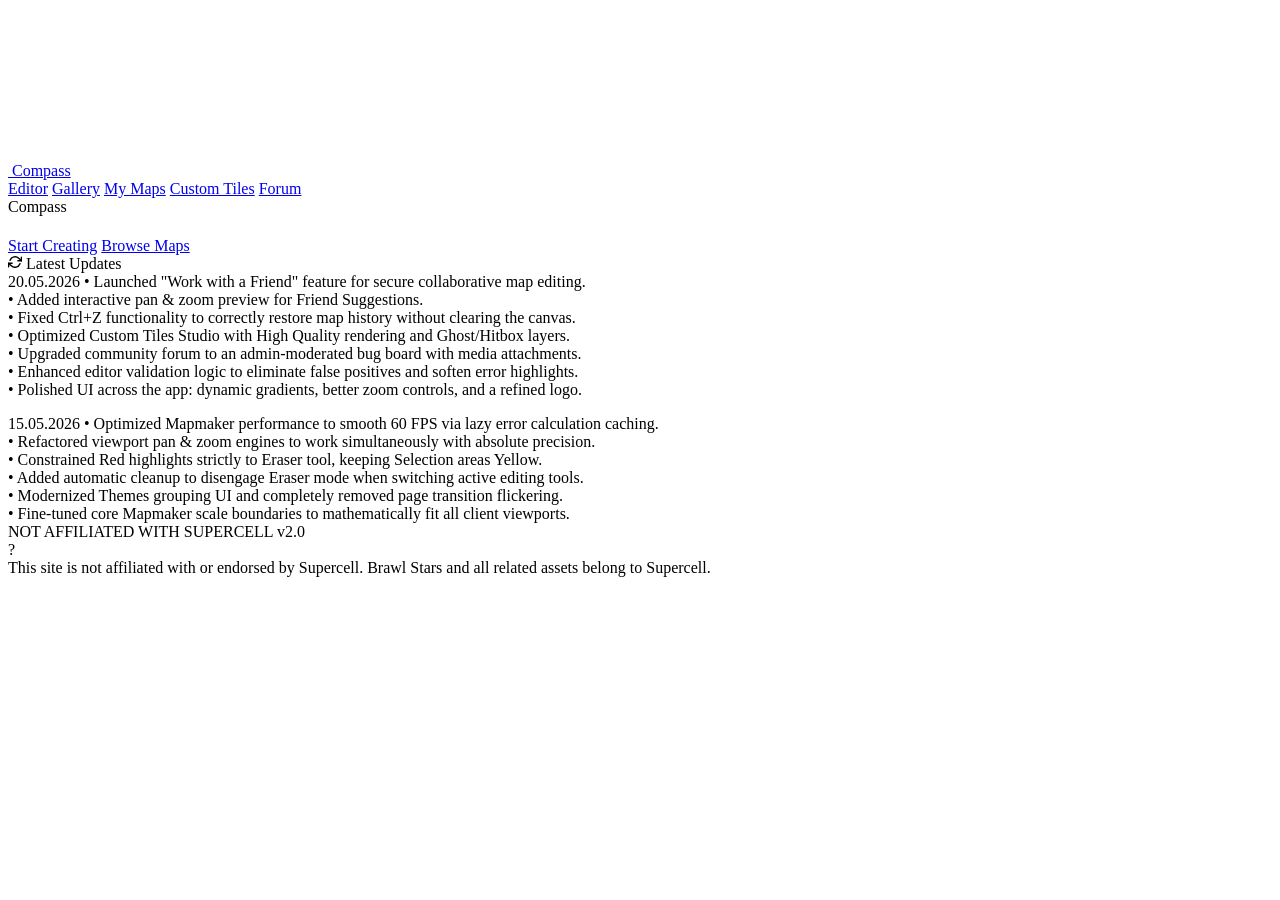
==== index.html @ fe9239cd "Update Latest Updates section" ====
<!DOCTYPE html>
<html lang="en">
<head>
    <script>(function(){const t=localStorage.getItem('cp_app_theme');if(t&&t!=='space')document.documentElement.setAttribute('data-theme',t);})();</script>
    <meta charset="UTF-8">
    <meta name="viewport" content="width=device-width, initial-scale=1, maximum-scale=1, user-scalable=no">
    <title>Compass - Brawl Stars Map Maker</title>
    <meta name="description" content="Create, share, and discover Brawl Stars maps with Compass - the most powerful community map tool.">
    
    <!-- Open Graph / Social Media -->
    <meta property="og:type" content="website">
    <meta property="og:title" content="Compass - Brawl Stars Map Maker">
    <meta property="og:description" content="Design your dream map, share it with the community, and climb to the top with the ultimate Map Maker.">
    <meta property="og:image" content="https://suspect147.github.io/Compass/Resources/Additional/Icons/compass.png">

    <link rel="icon" href="./Resources/Additional/Icons/compass.png" type="image/x-icon">
    <link rel="stylesheet" href="./css/style.css">
    <link rel="stylesheet" href="./css/index.css">
</head>
<body>
    <!-- 3D Particle Vortex Canvas -->
    <canvas id="vortexCanvas" data-allow-zoom="true"></canvas>


    <div class="landing-page">

        <!-- Top Bar -->
        <div class="top-bar">
            <a href="./index.html" class="logo">
                <img src="./Resources/Additional/Icons/compass.png" alt="" class="logo-icon">
                Compass
            </a>
            <div class="top-bar-right" id="navLinks">
                <a href="./editor.html">Editor</a>
                <a href="./explore.html">Gallery</a>
                <a href="./dashboard.html">My Maps</a>
                <a href="./custom-tiles.html">Custom Tiles</a>
                <a href="./forum.html">Forum</a>
                <!-- Auth State Will Inject Here -->
            </div>
        </div>

        <!-- Hero - LEFT aligned text -->
        <div class="hero-content">
            <div class="hero-left">
                <div class="hero-tag">Compass</div>
                <h1 class="hero-slogan" id="heroSlogan"></h1>
                <p class="hero-description" id="heroDesc"></p>
                <div class="hero-nav">
                    <a href="./editor.html" class="nav-primary">Start Creating</a>
                    <a href="#" id="discordLoginBtn" class="nav-discord" style="display: none;">
                        <img src="https://www.svgrepo.com/show/353655/discord-icon.svg" alt="Discord">
                        Sign in with Discord
                    </a>
                    <a href="./explore.html" class="nav-secondary">Browse Maps</a>
                </div>
            </div>
            <div class="updates-container">
                <div class="updates-header">
                    <svg width="14" height="14" viewBox="0 0 24 24" fill="none" stroke="currentColor" stroke-width="2.5" stroke-linecap="round" stroke-linejoin="round"><path d="M23 4v6h-6M1 20v-6h6"></path><path d="M3.51 9a9 9 0 0 1 14.85-3.36L23 10M1 14l4.64 4.36A9 9 0 0 0 20.49 15"></path></svg>
                    Latest Updates
                </div>
                <div class="updates-list">
                    <div class="update-item">
                        <span class="update-date">20.05.2026</span>
                        <span class="update-text">
                            • Launched "Work with a Friend" feature for secure collaborative map editing.<br>
                            • Added interactive pan & zoom preview for Friend Suggestions.<br>
                            • Fixed Ctrl+Z functionality to correctly restore map history without clearing the canvas.<br>
                            • Optimized Custom Tiles Studio with High Quality rendering and Ghost/Hitbox layers.<br>
                            • Upgraded community forum to an admin-moderated bug board with media attachments.<br>
                            • Enhanced editor validation logic to eliminate false positives and soften error highlights.<br>
                            • Polished UI across the app: dynamic gradients, better zoom controls, and a refined logo.
                        </span>
                    </div>
                    <div class="update-item" style="margin-top: 1rem;">
                        <span class="update-date">15.05.2026</span>
                        <span class="update-text">
                            • Optimized Mapmaker performance to smooth 60 FPS via lazy error calculation caching.<br>
                            • Refactored viewport pan & zoom engines to work simultaneously with absolute precision.<br>
                            • Constrained Red highlights strictly to Eraser tool, keeping Selection areas Yellow.<br>
                            • Added automatic cleanup to disengage Eraser mode when switching active editing tools.<br>
                            • Modernized Themes grouping UI and completely removed page transition flickering.<br>
                            • Fine-tuned core Mapmaker scale boundaries to mathematically fit all client viewports.
                        </span>
                    </div>
                </div>
            </div>
        </div>

        <!-- Bottom -->
        <div class="bottom-info">
            <span>NOT AFFILIATED WITH SUPERCELL</span>
            <span>v2.0</span>
        </div>
    </div>

    <div class="tooltip-floating">
        ?
        <div class="tooltip-text">
            This site is not affiliated with or endorsed by Supercell. Brawl Stars and all related assets belong to Supercell.
        </div>
    </div>

    <!-- Canvas background script -->
    <script type="module" src="./js/common/particle-vortex-ambient.js"></script>
    <script type="module" src="./js/core/auth-global.js?v=1.0.6"></script>
    <script type="module" src="./js/pages/index.js"></script>
</body>
</html>
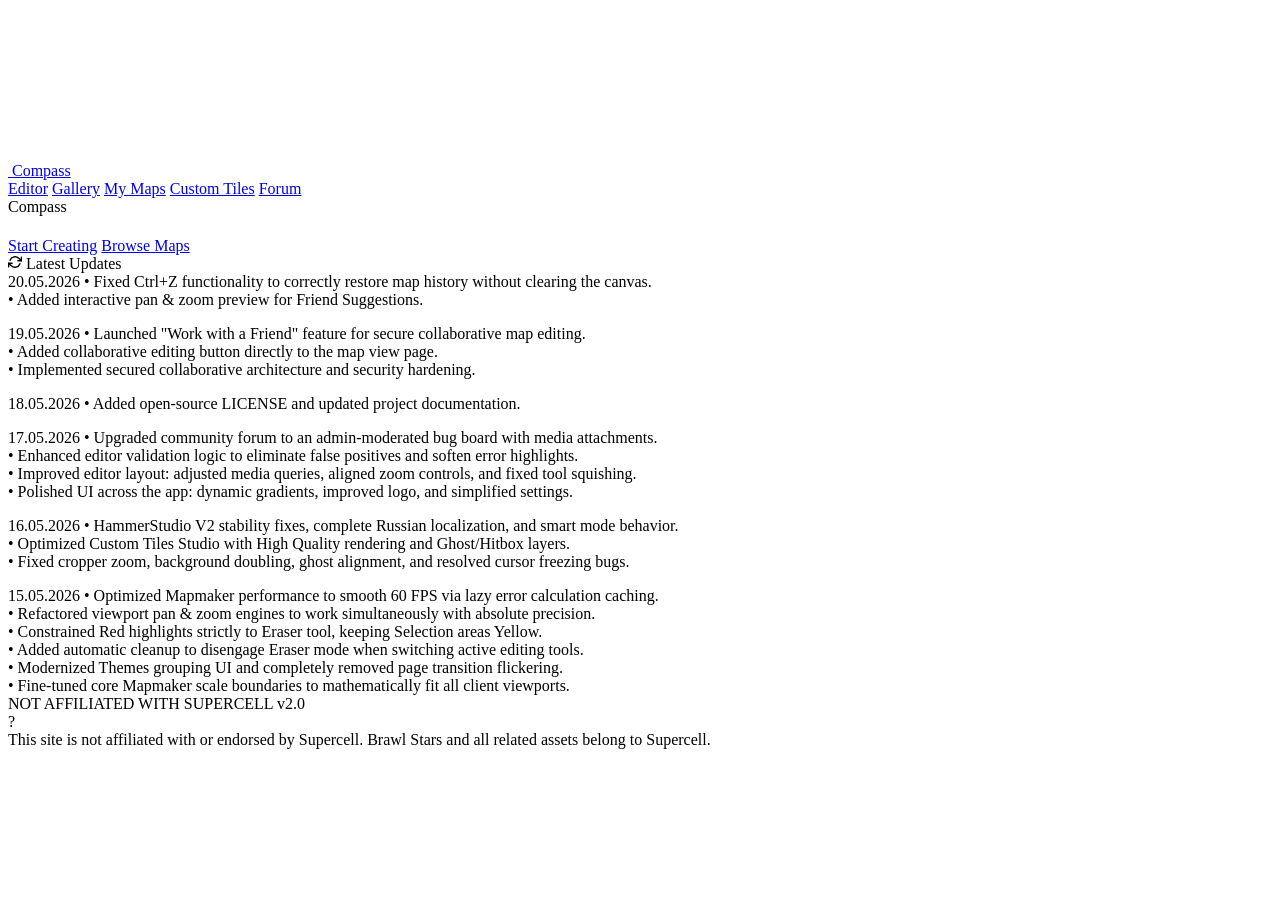
==== commit fa29e94d: "Split updates by date from May 16 to 20" ====
--- a/index.html
+++ b/index.html
@@ -64,13 +64,39 @@
                     <div class="update-item">
                         <span class="update-date">20.05.2026</span>
                         <span class="update-text">
+                            • Fixed Ctrl+Z functionality to correctly restore map history without clearing the canvas.<br>
+                            • Added interactive pan & zoom preview for Friend Suggestions.
+                        </span>
+                    </div>
+                    <div class="update-item" style="margin-top: 1rem;">
+                        <span class="update-date">19.05.2026</span>
+                        <span class="update-text">
                             • Launched "Work with a Friend" feature for secure collaborative map editing.<br>
-                            • Added interactive pan & zoom preview for Friend Suggestions.<br>
-                            • Fixed Ctrl+Z functionality to correctly restore map history without clearing the canvas.<br>
-                            • Optimized Custom Tiles Studio with High Quality rendering and Ghost/Hitbox layers.<br>
+                            • Added collaborative editing button directly to the map view page.<br>
+                            • Implemented secured collaborative architecture and security hardening.
+                        </span>
+                    </div>
+                    <div class="update-item" style="margin-top: 1rem;">
+                        <span class="update-date">18.05.2026</span>
+                        <span class="update-text">
+                            • Added open-source LICENSE and updated project documentation.
+                        </span>
+                    </div>
+                    <div class="update-item" style="margin-top: 1rem;">
+                        <span class="update-date">17.05.2026</span>
+                        <span class="update-text">
                             • Upgraded community forum to an admin-moderated bug board with media attachments.<br>
                             • Enhanced editor validation logic to eliminate false positives and soften error highlights.<br>
-                            • Polished UI across the app: dynamic gradients, better zoom controls, and a refined logo.
+                            • Improved editor layout: adjusted media queries, aligned zoom controls, and fixed tool squishing.<br>
+                            • Polished UI across the app: dynamic gradients, improved logo, and simplified settings.
+                        </span>
+                    </div>
+                    <div class="update-item" style="margin-top: 1rem;">
+                        <span class="update-date">16.05.2026</span>
+                        <span class="update-text">
+                            • HammerStudio V2 stability fixes, complete Russian localization, and smart mode behavior.<br>
+                            • Optimized Custom Tiles Studio with High Quality rendering and Ghost/Hitbox layers.<br>
+                            • Fixed cropper zoom, background doubling, ghost alignment, and resolved cursor freezing bugs.
                         </span>
                     </div>
                     <div class="update-item" style="margin-top: 1rem;">
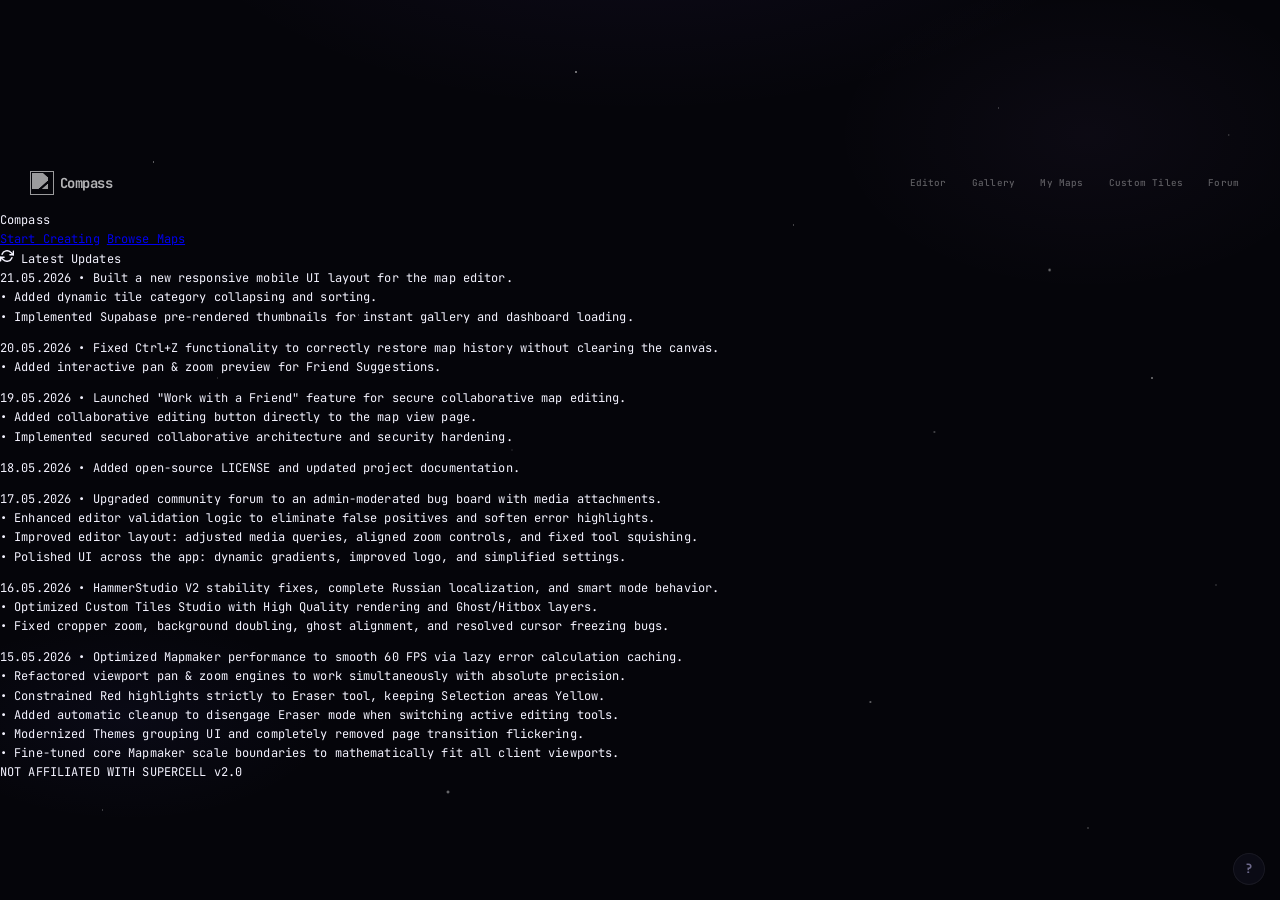
==== commit ee342099: "feat: Add latest updates to changelog and implement typewriter effect for hero text" ====
--- a/index.html
+++ b/index.html
@@ -62,6 +62,14 @@
                 </div>
                 <div class="updates-list">
                     <div class="update-item">
+                        <span class="update-date">21.05.2026</span>
+                        <span class="update-text">
+                            • Built a new responsive mobile UI layout for the map editor.<br>
+                            • Added dynamic tile category collapsing and sorting.<br>
+                            • Implemented Supabase pre-rendered thumbnails for instant gallery and dashboard loading.
+                        </span>
+                    </div>
+                    <div class="update-item" style="margin-top: 1rem;">
                         <span class="update-date">20.05.2026</span>
                         <span class="update-text">
                             • Fixed Ctrl+Z functionality to correctly restore map history without clearing the canvas.<br>
--- a/css/style.css
+++ b/css/style.css
@@ -0,0 +1,1614 @@
+/* в•ђв•ђв•ђв•ђв•ђв•ђв•ђв•ђв•ђв•ђв•ђв•ђв•ђв•ђв•ђв•ђв•ђв•ђв•ђв•ђв•ђв•ђв•ђв•ђв•ђв•ђв•ђв•ђв•ђв•ђв•ђв•ђв•ђв•ђв•ђв•ђв•ђв•ђв•ђв•ђв•ђв•ђв•ђв•ђв•ђв•ђв•ђв•ђв•ђв•ђв•ђв•ђв•ђв•ђв•ђв•ђв•ђв•ђ
+   Compass вЂ” Core Design System
+   Deep-space monochrome aesthetic В· Premium UI
+   в•ђв•ђв•ђв•ђв•ђв•ђв•ђв•ђв•ђв•ђв•ђв•ђв•ђв•ђв•ђв•ђв•ђв•ђв•ђв•ђв•ђв•ђв•ђв•ђв•ђв•ђв•ђв•ђв•ђв•ђв•ђв•ђв•ђв•ђв•ђв•ђв•ђв•ђв•ђв•ђв•ђв•ђв•ђв•ђв•ђв•ђв•ђв•ђв•ђв•ђв•ђв•ђв•ђв•ђв•ђв•ђв•ђв•ђ */
+
+@import url('https://fonts.googleapis.com/css2?family=JetBrains+Mono:wght@300;400;500;600;700;800&display=swap');
+
+:root {
+    /* ── COLOUR TOKENS ───────────────────────────────────── */
+    --bg-primary:       #05050a;   /* near-void indigo-black      */
+    --bg-secondary:     #0d0d18;   /* panel background            */
+    --bg-tertiary:      #151529;   /* active / raised elements    */
+    --bg-elevated:      #1b1b33;   /* cards, modals               */
+    --text-primary:     #f4f3ff;   /* main text                   */
+    --text-secondary:   #b3b0d0;   /* secondary text              */
+    --text-tertiary:    #6e6a8c;   /* labels, captions            */
+    --border-color:     #282545;   /* midnight violet borders     */
+    --border-bright:    #3d3a6e;   /* highlighted violet borders  */
+    --accent-glow:      rgba(139, 92, 246, 0.12); /* neon violet glows */
+
+    /* ── BACKWARD-COMPAT ALIASES (used by mapmaker.css) ── */
+    --primary-color:          #a78bfa;   /* neon violet accent         */
+    --primary-dim:            rgba(167, 139, 250, 0.6);
+    --accent:                 #a78bfa;   /* neon violet                */
+    --background-color:       var(--bg-primary);
+    --surface-color:          var(--bg-secondary);
+    --surface-color-hover:    var(--bg-tertiary);
+    --surface-elevated:       var(--bg-elevated);
+    --text-color:             var(--text-primary);
+    --text-color-secondary:   var(--text-secondary);
+    --text-muted:             var(--text-tertiary);
+
+    /* в”Ђв”Ђ MOTION в”Ђв”Ђв”Ђв”Ђв”Ђв”Ђв”Ђв”Ђв”Ђв”Ђв”Ђв”Ђв”Ђв”Ђв”Ђв”Ђв”Ђв”Ђв”Ђв”Ђв”Ђв”Ђв”Ђв”Ђв”Ђв”Ђв”Ђв”Ђв”Ђв”Ђв”Ђв”Ђв”Ђв”Ђв”Ђв”Ђв”Ђв”Ђв”Ђв”Ђв”Ђв”Ђв”Ђ */
+    --ease-premium: cubic-bezier(0.16, 1, 0.3, 1);
+    --ease-smooth:  cubic-bezier(0.4, 0, 0.2, 1);
+    --transition:   220ms var(--ease-smooth);
+    --transition-slow: 400ms var(--ease-premium);
+
+    /* в”Ђв”Ђ SHADOWS в”Ђв”Ђв”Ђв”Ђв”Ђв”Ђв”Ђв”Ђв”Ђв”Ђв”Ђв”Ђв”Ђв”Ђв”Ђв”Ђв”Ђв”Ђв”Ђв”Ђв”Ђв”Ђв”Ђв”Ђв”Ђв”Ђв”Ђв”Ђв”Ђв”Ђв”Ђв”Ђв”Ђв”Ђв”Ђв”Ђв”Ђв”Ђв”Ђв”Ђв”Ђв”Ђ */
+    --shadow-sm:   0 1px 8px rgba(0,0,0,0.5);
+    --shadow-md:   0 4px 20px rgba(0,0,0,0.6);
+    --shadow-lg:   0 8px 40px rgba(0,0,0,0.7);
+    --shadow-glow: 0 0 60px rgba(255,255,255,0.03);
+
+    /* в”Ђв”Ђ RADIUS в”Ђв”Ђв”Ђв”Ђв”Ђв”Ђв”Ђв”Ђв”Ђв”Ђв”Ђв”Ђв”Ђв”Ђв”Ђв”Ђв”Ђв”Ђв”Ђв”Ђв”Ђв”Ђв”Ђв”Ђв”Ђв”Ђв”Ђв”Ђв”Ђв”Ђв”Ђв”Ђв”Ђв”Ђв”Ђв”Ђв”Ђв”Ђв”Ђв”Ђв”Ђв”Ђв”Ђ */
+    --radius-sm: 6px;
+    --radius-md: 10px;
+    --radius-lg: 16px;
+    --radius-xl: 20px;
+
+    font-size: 12px;
+}
+
+/* в”Ђв”Ђ RESET в”Ђв”Ђв”Ђв”Ђв”Ђв”Ђв”Ђв”Ђв”Ђв”Ђв”Ђв”Ђв”Ђв”Ђв”Ђв”Ђв”Ђв”Ђв”Ђв”Ђв”Ђв”Ђв”Ђв”Ђв”Ђв”Ђв”Ђв”Ђв”Ђв”Ђв”Ђв”Ђв”Ђв”Ђв”Ђв”Ђв”Ђв”Ђв”Ђв”Ђв”Ђв”Ђв”Ђв”Ђв”Ђв”Ђ */
+*, *::before, *::after {
+    margin: 0;
+    padding: 0;
+    box-sizing: border-box;
+}
+
+html, body {
+    height: 100%;
+    overflow-x: hidden;
+    overflow-y: auto;
+}
+
+body {
+    font-family: 'JetBrains Mono', -apple-system, BlinkMacSystemFont,
+                 'Segoe UI', 'Helvetica Neue', Arial, sans-serif;
+    letter-spacing: 0.01em;
+    font-weight: 400;
+    background-color: var(--bg-primary);
+    color: var(--text-primary);
+    position: relative;
+    -webkit-font-smoothing: antialiased;
+    -moz-osx-font-smoothing: grayscale;
+    line-height: 1.6;
+}
+
+/* в”Ђв”Ђ COSMIC BACKGROUND в”Ђв”Ђв”Ђв”Ђв”Ђв”Ђв”Ђв”Ђв”Ђв”Ђв”Ђв”Ђв”Ђв”Ђв”Ђв”Ђв”Ђв”Ђв”Ђв”Ђв”Ђв”Ђв”Ђв”Ђв”Ђв”Ђв”Ђв”Ђв”Ђв”Ђв”Ђв”Ђв”Ђв”Ђ */
+body::before {
+    content: '';
+    position: fixed;
+    inset: 0;
+    z-index: -2;
+    background:
+        radial-gradient(ellipse 70% 50% at 50% -15%, rgba(139, 92, 246, 0.08) 0%, transparent 55%),
+        radial-gradient(ellipse 40% 35% at 85% 15%, rgba(192, 132, 252, 0.04) 0%, transparent 50%),
+        radial-gradient(ellipse 35% 25% at 10% 80%, rgba(99, 102, 241, 0.05) 0%, transparent 45%),
+        var(--bg-primary);
+    pointer-events: none;
+    animation: nebulaShift 25s ease-in-out infinite alternate;
+}
+
+@keyframes nebulaShift {
+    0%   { filter: brightness(1); }
+    50%  { filter: brightness(1.1); }
+    100% { filter: brightness(0.92); }
+}
+
+/* в”Ђв”Ђ ANIMATED STAR LAYER в”Ђв”Ђв”Ђв”Ђв”Ђв”Ђв”Ђв”Ђв”Ђв”Ђв”Ђв”Ђв”Ђв”Ђв”Ђв”Ђв”Ђв”Ђв”Ђв”Ђв”Ђв”Ђв”Ђв”Ђв”Ђв”Ђв”Ђв”Ђв”Ђв”Ђв”Ђв”Ђ */
+body::after {
+    content: '';
+    position: fixed;
+    inset: 0;
+    z-index: -1;
+    background-image:
+        radial-gradient(1px 1px at 12% 18%, rgba(255,255,255,0.7)  0%, transparent 100%),
+        radial-gradient(1px 1px at 28% 35%, rgba(255,255,255,0.5)  0%, transparent 100%),
+        radial-gradient(1.5px 1.5px at 45% 8%, rgba(255,255,255,0.8) 0%, transparent 100%),
+        radial-gradient(1px 1px at 62% 25%, rgba(255,255,255,0.5)  0%, transparent 100%),
+        radial-gradient(1px 1px at 78% 12%, rgba(255,255,255,0.4)  0%, transparent 100%),
+        radial-gradient(1.5px 1.5px at 90% 42%, rgba(255,255,255,0.65) 0%, transparent 100%),
+        radial-gradient(1px 1px at 5% 55%, rgba(255,255,255,0.45)  0%, transparent 100%),
+        radial-gradient(1px 1px at 20% 70%, rgba(255,255,255,0.35) 0%, transparent 100%),
+        radial-gradient(2px 2px at 35% 88%, rgba(255,255,255,0.6)  0%, transparent 100%),
+        radial-gradient(1px 1px at 50% 65%, rgba(255,255,255,0.3)  0%, transparent 100%),
+        radial-gradient(1.5px 1.5px at 68% 78%, rgba(255,255,255,0.5) 0%, transparent 100%),
+        radial-gradient(1px 1px at 85% 92%, rgba(255,255,255,0.55) 0%, transparent 100%),
+        radial-gradient(1px 1px at 95% 65%, rgba(255,255,255,0.4)  0%, transparent 100%),
+        radial-gradient(1px 1px at 8% 90%, rgba(255,255,255,0.45)  0%, transparent 100%),
+        radial-gradient(1.5px 1.5px at 73% 48%, rgba(255,255,255,0.35) 0%, transparent 100%),
+        radial-gradient(1px 1px at 40% 50%, rgba(255,255,255,0.25) 0%, transparent 100%),
+        radial-gradient(1px 1px at 55% 38%, rgba(255,255,255,0.4)  0%, transparent 100%),
+        radial-gradient(1px 1px at 17% 42%, rgba(255,255,255,0.3)  0%, transparent 100%),
+        radial-gradient(2px 2px at 82% 30%, rgba(255,255,255,0.5)  0%, transparent 100%),
+        radial-gradient(1px 1px at 96% 15%, rgba(255,255,255,0.4)  0%, transparent 100%);
+    pointer-events: none;
+    animation: starTwinkle 8s ease-in-out infinite alternate;
+}
+
+@keyframes starTwinkle {
+    0%   { opacity: 0.5; }
+    33%  { opacity: 0.7; }
+    66%  { opacity: 0.85; }
+    100% { opacity: 0.6; }
+}
+
+/* в”Ђв”Ђ GLOBAL FOCUS-VISIBLE в”Ђв”Ђв”Ђв”Ђв”Ђв”Ђв”Ђв”Ђв”Ђв”Ђв”Ђв”Ђв”Ђв”Ђв”Ђв”Ђв”Ђв”Ђв”Ђв”Ђв”Ђв”Ђв”Ђв”Ђв”Ђв”Ђв”Ђв”Ђв”Ђв”Ђв”Ђ */
+:focus-visible {
+    outline: 1.5px solid rgba(255,255,255,0.5);
+    outline-offset: 3px;
+    border-radius: var(--radius-sm);
+}
+
+/* в”Ђв”Ђ NAV в”Ђв”Ђв”Ђв”Ђв”Ђв”Ђв”Ђв”Ђв”Ђв”Ђв”Ђв”Ђв”Ђв”Ђв”Ђв”Ђв”Ђв”Ђв”Ђв”Ђв”Ђв”Ђв”Ђв”Ђв”Ђв”Ђв”Ђв”Ђв”Ђв”Ђв”Ђв”Ђв”Ђв”Ђв”Ђв”Ђв”Ђв”Ђв”Ђв”Ђв”Ђв”Ђв”Ђв”Ђв”Ђв”Ђв”Ђв”Ђ */
+nav {
+    background-color: rgba(3,3,5,0.75);
+    backdrop-filter: blur(40px) saturate(1.4);
+    -webkit-backdrop-filter: blur(40px) saturate(1.4);
+    padding: 0 2.5rem;
+    display: flex;
+    justify-content: space-between;
+    align-items: center;
+    border-bottom: 1px solid rgba(255,255,255,0.04);
+    position: sticky;
+    top: 0;
+    z-index: 100;
+    height: 56px;
+}
+
+.logo {
+    font-size: 1.3rem;
+    font-weight: 700;
+    color: var(--text-primary);
+    display: flex;
+    align-items: center;
+    gap: 0.6rem;
+    letter-spacing: -0.04em;
+    text-decoration: none;
+    user-select: none;
+}
+
+.logo-mark {
+    display: inline-flex;
+    align-items: center;
+    justify-content: center;
+    width: 28px;
+    height: 28px;
+    background: var(--text-primary);
+    border-radius: 7px;
+    flex-shrink: 0;
+    box-shadow: 0 0 20px rgba(255,255,255,0.12);
+}
+
+.logo-mark svg {
+    width: 15px;
+    height: 15px;
+    fill: #000000;
+}
+
+.logo-img {
+    height: 28px;
+    width: auto;
+    object-fit: contain;
+    filter: brightness(0) invert(1);
+    opacity: 0.9;
+}
+
+.avatar {
+    height: 30px;
+    width: 30px;
+    object-fit: cover;
+    border-radius: 50%;
+    border: 1.5px solid var(--border-bright);
+    cursor: pointer;
+    transition: border-color var(--transition);
+}
+
+.avatar:hover { border-color: var(--text-primary); }
+
+.nav-links {
+    display: flex;
+    gap: 0.15rem;
+    align-items: center;
+}
+
+.nav-links a {
+    text-decoration: none;
+    color: var(--text-secondary);
+    font-size: 0.88rem;
+    font-weight: 500;
+    padding: 0.4rem 0.9rem;
+    border-radius: var(--radius-sm);
+    transition: color var(--transition), background-color var(--transition);
+    letter-spacing: 0.01em;
+    min-height: 44px;
+    display: inline-flex;
+    align-items: center;
+}
+
+.nav-links a:hover {
+    color: var(--text-primary);
+    background-color: rgba(255,255,255,0.05);
+}
+
+.nav-links a.active {
+    color: var(--text-primary);
+    background-color: rgba(255,255,255,0.06);
+    border: 1px solid rgba(255,255,255,0.06);
+}
+
+@media (max-width: 900px) {
+    nav            { padding: 0 1rem; }
+    .nav-links     { gap: 0; }
+    .nav-links a   { font-size: 0.78rem; padding: 0.35rem 0.6rem; }
+    .logo          { font-size: 1.05rem; }
+    .logo-img      { height: 22px; }
+    .avatar        { height: 24px; width: 24px; }
+}
+
+/* ── TOP BAR UNIVERSAL STYLES ── */
+.top-bar {
+    display: flex;
+    justify-content: space-between;
+    align-items: center;
+    padding: 1.2rem 2.5rem;
+    position: relative;
+    z-index: 100;
+}
+.top-bar .logo {
+    font-size: 1.15rem;
+    font-weight: 700;
+    letter-spacing: -0.04em;
+    color: rgba(255,255,255,0.7);
+    display: flex;
+    align-items: center;
+    gap: 0.5rem;
+    text-decoration: none;
+    transition: color 0.3s;
+}
+.top-bar .logo:hover { color: rgba(255,255,255,1); }
+.top-bar .logo-icon {
+    width: 24px; height: 24px;
+    filter: brightness(0) invert(1);
+    opacity: 0.6;
+}
+.top-bar-right {
+    display: flex; align-items: center; gap: 0.3rem;
+}
+.top-bar-right a {
+    text-decoration: none;
+    color: rgba(255,255,255,0.35);
+    font-size: 0.78rem;
+    font-weight: 500;
+    padding: 0.45rem 0.9rem;
+    border-radius: 8px;
+    transition: color 0.25s, background 0.25s;
+    letter-spacing: 0.02em;
+}
+.top-bar-right a:hover {
+    color: rgba(255,255,255,0.9);
+    background: rgba(255,255,255,0.04);
+}
+.top-bar-right a.active {
+    color: rgba(255,255,255,0.9);
+    background: rgba(255,255,255,0.06);
+}
+@media (max-width: 768px) {
+    .top-bar { padding: 1rem 1.5rem; }
+}
+
+/* в”Ђв”Ђ HOME в”Ђв”Ђв”Ђв”Ђв”Ђв”Ђв”Ђв”Ђв”Ђв”Ђв”Ђв”Ђв”Ђв”Ђв”Ђв”Ђв”Ђв”Ђв”Ђв”Ђв”Ђв”Ђв”Ђв”Ђв”Ђв”Ђв”Ђв”Ђв”Ђв”Ђв”Ђв”Ђв”Ђв”Ђв”Ђв”Ђв”Ђв”Ђв”Ђв”Ђв”Ђв”Ђв”Ђв”Ђв”Ђв”Ђв”Ђ */
+.home-container {
+    max-width: 960px;
+    margin: 0 auto;
+    text-align: center;
+    padding: 0 1.5rem;
+    min-height: calc(100vh - 56px);
+    display: flex;
+    align-items: center;
+    justify-content: center;
+}
+
+.hero-section {
+    display: flex;
+    flex-direction: column;
+    align-items: center;
+    gap: 1.5rem;
+    padding: 4rem 0;
+}
+
+.hero-logo {
+    width: 72px;
+    height: 72px;
+    margin-bottom: 0.5rem;
+    filter: brightness(0) invert(1) drop-shadow(0 0 25px rgba(255,255,255,0.18));
+    animation: float 6s ease-in-out infinite;
+}
+
+@keyframes float {
+    0%, 100% { transform: translateY(0px) rotate(0deg);    }
+    33%       { transform: translateY(-12px) rotate(0.5deg);  }
+    66%       { transform: translateY(-6px) rotate(-0.5deg); }
+}
+
+.hero-eyebrow {
+    font-size: 0.7rem;
+    font-weight: 600;
+    letter-spacing: 0.22em;
+    text-transform: uppercase;
+    color: var(--text-tertiary);
+    border: 1px solid rgba(255,255,255,0.06);
+    padding: 0.35rem 1rem;
+    border-radius: 100px;
+    background: rgba(255,255,255,0.02);
+}
+
+.home-container h1 {
+    font-size: 3.8rem;
+    font-weight: 800;
+    letter-spacing: -0.05em;
+    line-height: 1.02;
+    color: var(--text-primary);
+}
+
+.home-container h1 span { color: var(--text-tertiary); }
+
+.home-container p {
+    font-size: 1.05rem;
+    color: var(--text-secondary);
+    max-width: 440px;
+    line-height: 1.7;
+    font-weight: 400;
+}
+
+/* в”Ђв”Ђ CTA BUTTONS в”Ђв”Ђв”Ђв”Ђв”Ђв”Ђв”Ђв”Ђв”Ђв”Ђв”Ђв”Ђв”Ђв”Ђв”Ђв”Ђв”Ђв”Ђв”Ђв”Ђв”Ђв”Ђв”Ђв”Ђв”Ђв”Ђв”Ђв”Ђв”Ђв”Ђв”Ђв”Ђв”Ђв”Ђв”Ђв”Ђв”Ђв”Ђв”Ђв”Ђ */
+.cta-buttons {
+    display: flex;
+    gap: 0.75rem;
+    justify-content: center;
+    margin-top: 0.75rem;
+    flex-wrap: wrap;
+}
+
+.cta-button {
+    display: inline-flex;
+    align-items: center;
+    justify-content: center;
+    padding: 0.75rem 1.8rem;
+    border-radius: var(--radius-md);
+    text-decoration: none;
+    font-size: 0.88rem;
+    font-weight: 600;
+    letter-spacing: 0.01em;
+    transition: all var(--transition-slow);
+    min-height: 44px;
+    position: relative;
+    overflow: hidden;
+}
+
+.cta-button::after {
+    content: '';
+    position: absolute;
+    inset: 0;
+    border-radius: inherit;
+    opacity: 0;
+    transition: opacity var(--transition);
+    background: linear-gradient(135deg, rgba(255,255,255,0.1), transparent);
+}
+
+.cta-button:hover::after { opacity: 1; }
+.cta-button:hover  { transform: translateY(-2px); }
+.cta-button:active { transform: scale(0.97); }
+
+.cta-button:first-child {
+    background-color: var(--text-primary);
+    color: #000;
+    box-shadow: 0 0 0 1px rgba(255,255,255,0.15), var(--shadow-md);
+}
+
+.cta-button:first-child:hover {
+    background-color: #e0e0e8;
+    box-shadow: 0 0 0 1px rgba(255,255,255,0.25), var(--shadow-lg), 0 0 40px rgba(255,255,255,0.06);
+}
+
+.cta-button.secondary {
+    background-color: rgba(255,255,255,0.03);
+    color: var(--text-primary);
+    border: 1px solid rgba(255,255,255,0.08);
+    backdrop-filter: blur(12px);
+}
+
+.cta-button.secondary:hover {
+    border-color: rgba(255,255,255,0.2);
+    background-color: rgba(255,255,255,0.06);
+    box-shadow: 0 0 30px rgba(255,255,255,0.03);
+}
+
+/* в”Ђв”Ђ TOOLTIP в”Ђв”Ђв”Ђв”Ђв”Ђв”Ђв”Ђв”Ђв”Ђв”Ђв”Ђв”Ђв”Ђв”Ђв”Ђв”Ђв”Ђв”Ђв”Ђв”Ђв”Ђв”Ђв”Ђв”Ђв”Ђв”Ђв”Ђв”Ђв”Ђв”Ђв”Ђв”Ђв”Ђв”Ђв”Ђв”Ђв”Ђв”Ђв”Ђв”Ђв”Ђв”Ђв”Ђв”Ђ */
+.tooltip-floating {
+    position: fixed;
+    bottom: 1.25rem;
+    right: 1.25rem;
+    font-size: 13px;
+    font-weight: 700;
+    color: var(--text-tertiary);
+    background-color: color-mix(in srgb, var(--bg-secondary) 85%, transparent);
+    border: 1px solid rgba(255,255,255,0.06);
+    border-radius: 50%;
+    width: 32px;
+    height: 32px;
+    display: flex;
+    align-items: center;
+    justify-content: center;
+    cursor: pointer;
+    z-index: 1000;
+    transition: border-color var(--transition), color var(--transition), background-color var(--transition);
+    backdrop-filter: blur(16px);
+    -webkit-backdrop-filter: blur(16px);
+}
+
+.tooltip-floating img {
+    width: 16px;
+    height: 16px;
+    object-fit: contain;
+    filter: brightness(0) invert(1);
+    opacity: 0.5;
+}
+
+.tooltip-floating:hover {
+    border-color: rgba(255,255,255,0.15);
+    color: var(--text-secondary);
+    background-color: rgba(12,12,18,0.95);
+}
+
+.tooltip-floating .tooltip-text {
+    visibility: hidden;
+    opacity: 0;
+    transform: translateY(8px);
+    background-color: rgba(6,6,12,0.97);
+    color: var(--text-secondary);
+    text-align: left;
+    border-radius: var(--radius-md);
+    padding: 12px 14px;
+    position: absolute;
+    bottom: calc(100% + 10px);
+    right: 0;
+    white-space: nowrap;
+    font-size: 0.8rem;
+    font-weight: 400;
+    z-index: 1001;
+    transition: opacity var(--transition), transform var(--transition),
+                visibility var(--transition);
+    border: 1px solid rgba(255,255,255,0.06);
+    letter-spacing: 0;
+    backdrop-filter: blur(20px);
+    -webkit-backdrop-filter: blur(20px);
+    box-shadow: var(--shadow-lg);
+}
+
+.tooltip-floating .tooltip-text::after {
+    content: "";
+    position: absolute;
+    top: 100%;
+    right: 10px;
+    border-width: 5px;
+    border-style: solid;
+    border-color: rgba(255,255,255,0.06) transparent transparent transparent;
+}
+
+.tooltip-floating:hover .tooltip-text {
+    visibility: visible;
+    opacity: 1;
+    transform: translateY(0);
+}
+
+.disclaimer-tooltip  { right: 1.25rem; }
+.shortcuts-tooltip   { right: 4rem;    }
+.environments-tooltip{ right: 6.75rem; }
+
+.shortcuts-text,
+.environments-text {
+    min-width: 210px;
+    white-space: normal;
+}
+
+.shortcuts-text h4,
+.environments-text h4 {
+    margin-bottom: 0.5rem;
+    color: var(--text-primary);
+    font-weight: 600;
+}
+
+.shortcuts-text ul,
+.environments-text ul {
+    list-style: none;
+    padding: 0;
+    margin: 0;
+}
+
+.shortcuts-text li,
+.environments-text li {
+    margin: 0.3rem 0;
+    color: var(--text-secondary);
+    font-size: 0.78rem;
+}
+
+.environments-text li {
+    padding-left: 1rem;
+    position: relative;
+}
+
+.environments-text li::before {
+    content: "вЂ“";
+    position: absolute;
+    left: 0;
+    color: var(--text-tertiary);
+}
+
+.tooltip-floating:not(:has(img)) {
+    font-family: 'JetBrains Mono', -apple-system, BlinkMacSystemFont, sans-serif;
+    font-weight: 700;
+}
+
+.tooltip-floating .tooltip-text:not(.shortcuts-text):not(.environments-text) {
+    min-width: 280px;
+    white-space: normal;
+    text-align: left;
+    line-height: 1.5;
+}
+
+/* в”Ђв”Ђ CUSTOM SCROLLBAR в”Ђв”Ђв”Ђв”Ђв”Ђв”Ђв”Ђв”Ђв”Ђв”Ђв”Ђв”Ђв”Ђв”Ђв”Ђв”Ђв”Ђв”Ђв”Ђв”Ђв”Ђв”Ђв”Ђв”Ђв”Ђв”Ђв”Ђв”Ђв”Ђв”Ђв”Ђв”Ђв”Ђв”Ђв”Ђ */
+::-webkit-scrollbar       { width: 5px; height: 5px; }
+::-webkit-scrollbar-track { background: transparent; }
+::-webkit-scrollbar-thumb {
+    background-color: rgba(255,255,255,0.07);
+    border-radius: 4px;
+}
+::-webkit-scrollbar-thumb:hover  { background-color: rgba(255,255,255,0.15); }
+::-webkit-scrollbar-corner       { display: none; }
+
+/* в”Ђв”Ђ MISC в”Ђв”Ђв”Ђв”Ђв”Ђв”Ђв”Ђв”Ђв”Ђв”Ђв”Ђв”Ђв”Ђв”Ђв”Ђв”Ђв”Ђв”Ђв”Ђв”Ђв”Ђв”Ђв”Ђв”Ђв”Ђв”Ђв”Ђв”Ђв”Ђв”Ђв”Ђв”Ђв”Ђв”Ђв”Ђв”Ђв”Ђв”Ђв”Ђв”Ђв”Ђв”Ђв”Ђв”Ђв”Ђв”Ђв”Ђ */
+web { display: none; }
+
+
+/* ── BAN SYSTEM OVERLAY ── */
+#banOverlay { position: fixed; inset: 0; background: #000; z-index: 999999; display: flex; flex-direction: column; align-items: center; justify-content: center; text-align: center; padding: 2rem; color: #ff4d4d; font-family: 'JetBrains Mono', sans-serif; opacity: 0; visibility: hidden; transition: opacity 0.5s ease; }
+#banOverlay.active { opacity: 1; visibility: visible; }
+.ban-skull { font-size: 5rem; margin-bottom: 1rem; filter: drop-shadow(0 0 20px rgba(255,0,0,0.5)); }
+.ban-title { font-size: 2.5rem; font-weight: 800; margin-bottom: 1rem; color: #fff; }
+.ban-reason-box { background: rgba(255,255,255,0.05); border: 1px solid rgba(255,0,0,0.3); padding: 1.5rem; border-radius: 12px; max-width: 600px; margin-top: 1rem; font-size: 1.1rem; color: #ffcccc; line-height: 1.5; }
+
+/* ── PREMIUM THEMES SYSTEM ── */
+
+/* 🏜️ Dry Sand (сухой песок) */
+html[data-theme="sand"] {
+    --bg-primary:       #1b1208;   /* Slightly richer amber */
+    --bg-secondary:     #271a0c;
+    --bg-tertiary:      #332210;
+    --bg-elevated:      #402b16;
+    --text-primary:     #fcf5ee;
+    --text-secondary:   #dbbeaa;
+    --text-tertiary:    #968275;
+    --border-color:     #473220;
+    --border-bright:    #7a5637;
+    --accent-glow:      rgba(230, 166, 98, 0.22);
+    --primary-color:    #e6a662;
+    --primary-dim:      rgba(230, 166, 98, 0.7);
+    --accent:           #e6a662;
+}
+html[data-theme="sand"] body::before {
+    background:
+        radial-gradient(ellipse 75% 60% at 50% -15%, rgba(230, 166, 98, 0.16) 0%, transparent 60%),
+        radial-gradient(ellipse 50% 40% at 85% 15%, rgba(245, 196, 128, 0.12) 0%, transparent 55%),
+        radial-gradient(ellipse 45% 35% at 10% 80%, rgba(189, 122, 47, 0.16) 0%, transparent 50%),
+        var(--bg-primary);
+}
+
+/* 🌊 Sea Wave (морская волна) */
+html[data-theme="sea"] {
+    --bg-primary:       #02121a;   /* Deeper cyan-blue */
+    --bg-secondary:     #05212b;
+    --bg-tertiary:      #0a3240;
+    --bg-elevated:      #0f4557;
+    --text-primary:     #edfbfc;
+    --text-secondary:   #aadde4;
+    --text-tertiary:    #679ba3;
+    --border-color:     #0e3c4c;
+    --border-bright:    #255c70;
+    --accent-glow:      rgba(0, 240, 255, 0.22);
+    --primary-color:    #00f0ff;
+    --primary-dim:      rgba(0, 240, 255, 0.7);
+    --accent:           #00f0ff;
+}
+html[data-theme="sea"] body::before {
+    background:
+        radial-gradient(ellipse 75% 60% at 50% -15%, rgba(0, 240, 255, 0.18) 0%, transparent 60%),
+        radial-gradient(ellipse 50% 40% at 85% 15%, rgba(0, 180, 216, 0.15) 0%, transparent 55%),
+        radial-gradient(ellipse 45% 35% at 10% 80%, rgba(0, 119, 182, 0.22) 0%, transparent 50%),
+        var(--bg-primary);
+}
+
+/* 🧪 Poisonous Black (ядовито черный) */
+html[data-theme="poison"] {
+    --bg-primary:       #020d03;   /* Richer deep toxic green tint */
+    --bg-secondary:     #041706;
+    --bg-tertiary:      #08260b;
+    --bg-elevated:      #0c3810;
+    --text-primary:     #f0fff0;
+    --text-secondary:   #a3cfa5;
+    --text-tertiary:    #628264;
+    --border-color:     #162c18;
+    --border-bright:    #2c572f;
+    --accent-glow:      rgba(57, 255, 20, 0.25);
+    --primary-color:    #39ff14;
+    --primary-dim:      rgba(57, 255, 20, 0.7);
+    --accent:           #39ff14;
+}
+html[data-theme="poison"] body::before {
+    background:
+        radial-gradient(ellipse 75% 60% at 50% -15%, rgba(57, 255, 20, 0.20) 0%, transparent 60%),
+        radial-gradient(ellipse 50% 40% at 85% 15%, rgba(0, 255, 136, 0.15) 0%, transparent 55%),
+        radial-gradient(ellipse 45% 35% at 15% 85%, rgba(20, 100, 10, 0.25) 0%, transparent 50%),
+        var(--bg-primary);
+}
+
+/* 🌫️ Grayish Gray (серовато серый) */
+html[data-theme="gray"] {
+    --bg-primary:       #0f0f11;
+    --bg-secondary:     #18181b;
+    --bg-tertiary:      #232327;
+    --bg-elevated:      #2e2e35;
+    --text-primary:     #fafafa;
+    --text-secondary:   #a1a1aa;
+    --text-tertiary:    #5c5c64;
+    --border-color:     #333338;
+    --border-bright:    #4b4b52;
+    --accent-glow:      rgba(255, 255, 255, 0.12);
+    --primary-color:    #ffffff;
+    --primary-dim:      rgba(255, 255, 255, 0.6);
+    --accent:           #ffffff;
+}
+html[data-theme="gray"] body::before {
+    background:
+        radial-gradient(ellipse 75% 60% at 50% -15%, rgba(255, 255, 255, 0.07) 0%, transparent 60%),
+        radial-gradient(ellipse 50% 40% at 85% 15%, rgba(180, 180, 180, 0.06) 0%, transparent 55%),
+        var(--bg-primary);
+}
+
+/* 💎 Crystal White (кристально белый) - СВЕТЛАЯ ТЕМА */
+html[data-theme="crystal"] {
+    --bg-primary:       #f3f4f6;
+    --bg-secondary:     #ffffff;
+    --bg-tertiary:      #e5e7eb;
+    --bg-elevated:      #ffffff;
+    --text-primary:     #111827;
+    --text-secondary:   #4b5563;
+    --text-tertiary:    #9ca3af;
+    --border-color:     #d1d5db;
+    --border-bright:    #9ca3af;
+    --accent-glow:      rgba(37, 99, 235, 0.18);
+    --primary-color:    #2563eb;
+    --primary-dim:      rgba(37, 99, 235, 0.7);
+    --accent:           #2563eb;
+}
+html[data-theme="crystal"] body::before {
+    background:
+        radial-gradient(ellipse 75% 60% at 50% -15%, rgba(37, 99, 235, 0.14) 0%, transparent 60%),
+        radial-gradient(ellipse 50% 40% at 85% 15%, rgba(56, 189, 248, 0.10) 0%, transparent 55%),
+        var(--bg-primary);
+}
+
+/* 🌅 Desert Sunset (пустынный закат) - СВЕТЛАЯ ТЕМА */
+html[data-theme="sunset"] {
+    --bg-primary:       #fff2ea;   /* Richer sunset glow background */
+    --bg-secondary:     #ffffff;
+    --bg-tertiary:      #ffe6d8;
+    --bg-elevated:      #ffffff;
+    --text-primary:     #271305;
+    --text-secondary:   #6e473b;
+    --text-tertiary:    #b89186;
+    --border-color:     #f5d0c4;
+    --border-bright:    #e29578;
+    --accent-glow:      rgba(249, 115, 22, 0.18);
+    --primary-color:    #f97316;
+    --primary-dim:      rgba(249, 115, 22, 0.7);
+    --accent:           #f97316;
+}
+html[data-theme="sunset"] body::before {
+    background:
+        radial-gradient(ellipse 75% 60% at 50% -15%, rgba(249, 115, 22, 0.18) 0%, transparent 60%),
+        radial-gradient(ellipse 50% 40% at 85% 15%, rgba(236, 72, 153, 0.12) 0%, transparent 55%),
+        radial-gradient(ellipse 40% 35% at 15% 80%, rgba(244, 63, 94, 0.15) 0%, transparent 50%),
+        var(--bg-primary);
+}
+
+/* 🍃 Ocean Breeze (морской бриз) - СВЕТЛАЯ ТЕМА */
+html[data-theme="breeze"] {
+    --bg-primary:       #e8faf6;   /* Richer breeze teal tone */
+    --bg-secondary:     #ffffff;
+    --bg-tertiary:      #def7f1;
+    --bg-elevated:      #ffffff;
+    --text-primary:     #042f2e;
+    --text-secondary:   #134e4a;
+    --text-tertiary:    #5eead4;
+    --border-color:     #ccfbf1;
+    --border-bright:    #2dd4bf;
+    --accent-glow:      rgba(13, 148, 136, 0.22);
+    --primary-color:    #0d9488;
+    --primary-dim:      rgba(13, 148, 136, 0.7);
+    --accent:           #0d9488;
+}
+html[data-theme="breeze"] body::before {
+    background:
+        radial-gradient(ellipse 75% 60% at 50% -15%, rgba(13, 148, 136, 0.18) 0%, transparent 60%),
+        radial-gradient(ellipse 50% 40% at 85% 15%, rgba(20, 184, 166, 0.12) 0%, transparent 55%),
+        radial-gradient(ellipse 40% 35% at 15% 80%, rgba(14, 116, 144, 0.15) 0%, transparent 50%),
+        var(--bg-primary);
+}
+
+/* ── LIGHT THEMES COMMON STYLES & FIXES ── */
+html[data-theme="crystal"] body::after,
+html[data-theme="sunset"] body::after,
+html[data-theme="breeze"] body::after {
+    background-image: none !important; /* Отключаем темные звезды */
+}
+
+html[data-theme="crystal"] nav,
+html[data-theme="sunset"] nav,
+html[data-theme="breeze"] nav {
+    background-color: rgba(255, 255, 255, 0.8) !important;
+    border-bottom: 1px solid rgba(0, 0, 0, 0.08) !important;
+}
+
+html[data-theme="crystal"] .logo-mark,
+html[data-theme="sunset"] .logo-mark,
+html[data-theme="breeze"] .logo-mark {
+    background: var(--text-primary) !important;
+    box-shadow: 0 0 20px rgba(0, 0, 0, 0.08) !important;
+}
+
+html[data-theme="crystal"] .logo-mark svg,
+html[data-theme="sunset"] .logo-mark svg,
+html[data-theme="breeze"] .logo-mark svg {
+    fill: #ffffff !important;
+}
+
+html[data-theme="crystal"] .top-bar .logo,
+html[data-theme="crystal"] .top-bar-right a,
+html[data-theme="crystal"] .nav-links a,
+html[data-theme="sunset"] .top-bar .logo,
+html[data-theme="sunset"] .top-bar-right a,
+html[data-theme="sunset"] .nav-links a,
+html[data-theme="breeze"] .top-bar .logo,
+html[data-theme="breeze"] .top-bar-right a,
+html[data-theme="breeze"] .nav-links a {
+    color: rgba(0, 0, 0, 0.6) !important;
+}
+
+html[data-theme="crystal"] .top-bar .logo:hover,
+html[data-theme="crystal"] .top-bar-right a:hover,
+html[data-theme="crystal"] .nav-links a:hover,
+html[data-theme="sunset"] .top-bar .logo:hover,
+html[data-theme="sunset"] .top-bar-right a:hover,
+html[data-theme="sunset"] .nav-links a:hover,
+html[data-theme="breeze"] .top-bar .logo:hover,
+html[data-theme="breeze"] .top-bar-right a:hover,
+html[data-theme="breeze"] .nav-links a:hover {
+    color: rgba(0, 0, 0, 0.9) !important;
+    background: rgba(0, 0, 0, 0.04) !important;
+}
+
+html[data-theme="crystal"] .top-bar-right a.active,
+html[data-theme="crystal"] .nav-links a.active,
+html[data-theme="sunset"] .top-bar-right a.active,
+html[data-theme="sunset"] .nav-links a.active,
+html[data-theme="breeze"] .top-bar-right a.active,
+html[data-theme="breeze"] .nav-links a.active {
+    color: #000 !important;
+    background: rgba(0, 0, 0, 0.06) !important;
+}
+
+html[data-theme="crystal"] .top-bar .logo-icon,
+html[data-theme="sunset"] .top-bar .logo-icon,
+html[data-theme="breeze"] .top-bar .logo-icon {
+    filter: brightness(0) !important; /* Делаем лого черным */
+    opacity: 0.8 !important;
+}
+
+html[data-theme="crystal"] .cta-button:first-child,
+html[data-theme="sunset"] .cta-button:first-child,
+html[data-theme="breeze"] .cta-button:first-child {
+    background-color: var(--accent) !important;
+    color: #ffffff !important;
+}
+
+html[data-theme="crystal"] .cta-button.secondary,
+html[data-theme="sunset"] .cta-button.secondary,
+html[data-theme="breeze"] .cta-button.secondary {
+    border-color: rgba(0, 0, 0, 0.1) !important;
+    background-color: rgba(0, 0, 0, 0.03) !important;
+    color: var(--text-primary) !important;
+}
+
+html[data-theme="crystal"] ::-webkit-scrollbar-thumb,
+html[data-theme="sunset"] ::-webkit-scrollbar-thumb,
+html[data-theme="breeze"] ::-webkit-scrollbar-thumb {
+    background-color: rgba(0, 0, 0, 0.15) !important;
+}
+
+html[data-theme="crystal"] ::-webkit-scrollbar-thumb:hover,
+html[data-theme="sunset"] ::-webkit-scrollbar-thumb:hover,
+html[data-theme="breeze"] ::-webkit-scrollbar-thumb:hover {
+    background-color: rgba(0, 0, 0, 0.3) !important;
+}
+
+html[data-theme="crystal"] .tooltip-floating,
+html[data-theme="sunset"] .tooltip-floating,
+html[data-theme="breeze"] .tooltip-floating {
+    background-color: rgba(255, 255, 255, 0.85) !important;
+    border: 1px solid rgba(0, 0, 0, 0.1) !important;
+    color: var(--text-primary) !important;
+}
+
+html[data-theme="crystal"] .tooltip-floating .tooltip-text,
+html[data-theme="sunset"] .tooltip-floating .tooltip-text,
+html[data-theme="breeze"] .tooltip-floating .tooltip-text {
+    background-color: rgba(255, 255, 255, 0.98) !important;
+    border: 1px solid rgba(0, 0, 0, 0.1) !important;
+    color: var(--text-secondary) !important;
+}
+
+html[data-theme="crystal"] .tooltip-floating img,
+html[data-theme="sunset"] .tooltip-floating img,
+html[data-theme="breeze"] .tooltip-floating img {
+    filter: none !important;
+}
+
+/* ── FORCE DARK TEXT IN LIGHT THEMES (FIXES INVISIBLE TEXT) ── */
+html[data-theme="crystal"],
+html[data-theme="sunset"],
+html[data-theme="breeze"] {
+    --text-primary:     #111827 !important;
+    --text-secondary:   #4b5563 !important;
+    --text-color:       #111827 !important;
+    --text-color-secondary: #4b5563 !important;
+    --text-muted:       #6b7280 !important;
+}
+
+html[data-theme="crystal"] .hero-slogan,
+html[data-theme="sunset"] .hero-slogan,
+html[data-theme="breeze"] .hero-slogan {
+    color: #111827 !important;
+}
+
+html[data-theme="crystal"] .hero-description,
+html[data-theme="crystal"] .hero-tag,
+html[data-theme="sunset"] .hero-description,
+html[data-theme="sunset"] .hero-tag,
+html[data-theme="breeze"] .hero-description,
+html[data-theme="breeze"] .hero-tag {
+    color: #4b5563 !important;
+}
+
+html[data-theme="crystal"] .controls-bar input[type="text"],
+html[data-theme="crystal"] .controls-bar select,
+html[data-theme="sunset"] .controls-bar input[type="text"],
+html[data-theme="sunset"] .controls-bar select,
+html[data-theme="breeze"] .controls-bar input[type="text"],
+html[data-theme="breeze"] .controls-bar select {
+    background: rgba(0,0,0,0.04) !important;
+    border: 1px solid rgba(0,0,0,0.1) !important;
+    color: #111827 !important;
+}
+
+html[data-theme="crystal"] .controls-bar p,
+html[data-theme="crystal"] .controls-bar label,
+html[data-theme="sunset"] .controls-bar p,
+html[data-theme="sunset"] .controls-bar label,
+html[data-theme="breeze"] .controls-bar p,
+html[data-theme="breeze"] .controls-bar label {
+    color: rgba(0,0,0,0.5) !important;
+}
+
+html[data-theme="crystal"] .panel-drag-handle h3,
+html[data-theme="crystal"] .panel-drag-handle .panel-title,
+html[data-theme="sunset"] .panel-drag-handle h3,
+html[data-theme="sunset"] .panel-drag-handle .panel-title,
+html[data-theme="breeze"] .panel-drag-handle h3,
+html[data-theme="breeze"] .panel-drag-handle .panel-title {
+    color: rgba(0,0,0,0.6) !important;
+}
+
+html[data-theme="crystal"] .draggable-panel,
+html[data-theme="sunset"] .draggable-panel,
+html[data-theme="breeze"] .draggable-panel {
+    background: rgba(255, 255, 255, 0.85) !important;
+    border-color: rgba(0,0,0,0.08) !important;
+    box-shadow: 0 4px 20px rgba(0,0,0,0.08) !important;
+}
+
+html[data-theme="crystal"] .controls-bar select option,
+html[data-theme="sunset"] .controls-bar select option,
+html[data-theme="breeze"] .controls-bar select option {
+    background-color: #ffffff !important;
+    color: #111827 !important;
+}
+
+html[data-theme="crystal"] mob,
+html[data-theme="crystal"] pc h5,
+html[data-theme="crystal"] pc h6,
+html[data-theme="sunset"] mob,
+html[data-theme="sunset"] pc h5,
+html[data-theme="sunset"] pc h6,
+html[data-theme="breeze"] mob,
+html[data-theme="breeze"] pc h5,
+html[data-theme="breeze"] pc h6 {
+    color: #1f2937 !important;
+}
+
+html[data-theme="crystal"] .save-export-buttons label,
+html[data-theme="sunset"] .save-export-buttons label,
+html[data-theme="breeze"] .save-export-buttons label {
+    color: #1f2937 !important;
+}
+
+html[data-theme="crystal"] .save-export-buttons .text-btn,
+html[data-theme="sunset"] .save-export-buttons .text-btn,
+html[data-theme="breeze"] .save-export-buttons .text-btn {
+    background: rgba(0,0,0,0.04) !important;
+    border-color: rgba(0,0,0,0.1) !important;
+    color: #1f2937 !important;
+}
+
+html[data-theme="crystal"] .save-export-buttons .text-btn:hover,
+html[data-theme="sunset"] .save-export-buttons .text-btn:hover,
+html[data-theme="breeze"] .save-export-buttons .text-btn:hover {
+    background: rgba(0,0,0,0.08) !important;
+}
+
+html[data-theme="crystal"] .shortcuts-text h4,
+html[data-theme="crystal"] .shortcuts-text li,
+html[data-theme="sunset"] .shortcuts-text h4,
+html[data-theme="sunset"] .shortcuts-text li,
+html[data-theme="breeze"] .shortcuts-text h4,
+html[data-theme="breeze"] .shortcuts-text li {
+    color: #1f2937 !important;
+}
+
+html[data-theme="crystal"] .bottom-info span,
+html[data-theme="sunset"] .bottom-info span,
+html[data-theme="breeze"] .bottom-info span {
+    color: rgba(0,0,0,0.4) !important;
+}
+
+/* Override any inline style colors inside my-maps grids */
+html[data-theme="crystal"] #mapsGrid,
+html[data-theme="sunset"] #mapsGrid,
+html[data-theme="breeze"] #mapsGrid {
+    color: #111827 !important;
+}
+html[data-theme="crystal"] .map-card-title,
+html[data-theme="sunset"] .map-card-title,
+html[data-theme="breeze"] .map-card-title {
+    color: #111827 !important;
+}
+
+/* ── MOBILE NAV TOGGLE & DRAWER SYSTEM ── */
+.mobile-nav-toggle {
+    display: none;
+    flex-direction: column;
+    justify-content: space-between;
+    width: 26px;
+    height: 19px;
+    background: transparent;
+    border: none;
+    cursor: pointer;
+    padding: 0;
+    z-index: 1001;
+}
+
+.mobile-nav-toggle span {
+    width: 100%;
+    height: 2.5px;
+    background-color: rgba(255, 255, 255, 0.8);
+    border-radius: 4px;
+    transition: all 0.3s cubic-bezier(0.16, 1, 0.3, 1);
+    transform-origin: left center;
+}
+
+.mobile-nav-toggle.active span:nth-child(1) {
+    transform: rotate(45deg) translate(2px, -1px);
+    background-color: #fff;
+}
+
+.mobile-nav-toggle.active span:nth-child(2) {
+    width: 0%;
+    opacity: 0;
+}
+
+.mobile-nav-toggle.active span:nth-child(3) {
+    transform: rotate(-45deg) translate(2px, 1px);
+    background-color: #fff;
+}
+
+@media (max-width: 900px) {
+    .mobile-nav-toggle {
+        display: flex;
+    }
+
+    .top-bar-right, #navLinks {
+        position: fixed;
+        top: 0;
+        right: -100%;
+        width: 280px;
+        height: 100vh;
+        height: 100dvh;
+        background: rgba(4, 4, 8, 0.93);
+        backdrop-filter: blur(35px) saturate(1.7);
+        -webkit-backdrop-filter: blur(35px) saturate(1.7);
+        border-left: 1px solid rgba(255, 255, 255, 0.06);
+        flex-direction: column !important;
+        align-items: stretch !important;
+        justify-content: flex-start !important;
+        padding: 5.5rem 1.5rem 3.5rem !important;
+        gap: 0.85rem !important;
+        z-index: 1000;
+        transition: right 0.45s cubic-bezier(0.16, 1, 0.3, 1);
+        box-shadow: -15px 0 50px rgba(0, 0, 0, 0.6);
+        display: flex !important;
+        box-sizing: border-box !important;
+    }
+
+    .top-bar-right.mobile-active, #navLinks.mobile-active {
+        right: 0 !important;
+    }
+
+    .top-bar-right a:not(.user-logout-btn), #navLinks a:not(.user-logout-btn) {
+        width: 100% !important;
+        font-size: 0.95rem !important;
+        font-weight: 600 !important;
+        padding: 0.85rem 1.2rem !important;
+        border-radius: 10px !important;
+        color: rgba(255, 255, 255, 0.6) !important;
+        background: rgba(255, 255, 255, 0.03) !important;
+        border: 1px solid rgba(255, 255, 255, 0.03) !important;
+        transition: all 0.25s ease;
+        display: flex !important;
+        align-items: center !important;
+        min-height: 48px;
+    }
+
+    .top-bar-right a:not(.user-logout-btn):hover, #navLinks a:not(.user-logout-btn):hover {
+        color: #fff !important;
+        background: rgba(255, 255, 255, 0.08) !important;
+        border-color: rgba(255, 255, 255, 0.07) !important;
+        transform: translateX(4px);
+    }
+
+    .top-bar-right a:not(.user-logout-btn).active, #navLinks a:not(.user-logout-btn).active {
+        color: #fff !important;
+        background: rgba(255, 255, 255, 0.1) !important;
+        border-color: rgba(255, 255, 255, 0.12) !important;
+    }
+
+    /* Adapt standard profile blocks in the menu */
+    .global-user-profile {
+        margin-left: 0 !important;
+        margin-top: auto !important;
+        width: 100% !important;
+        flex-direction: row !important;
+        justify-content: space-between !important;
+        padding: 0.75rem 1rem !important;
+        background: rgba(255, 255, 255, 0.05) !important;
+        border-radius: 12px !important;
+        border: 1px solid rgba(255, 255, 255, 0.06) !important;
+        display: flex !important;
+    }
+    
+    .user-info {
+        background: none !important;
+        border: none !important;
+        padding: 0 !important;
+    }
+    
+    .user-name {
+        font-size: 0.85rem !important;
+        max-width: 130px !important;
+    }
+
+    .user-logout-btn {
+        width: 36px !important;
+        height: 36px !important;
+        min-height: unset !important;
+        padding: 0 !important;
+        border-radius: 8px !important;
+        justify-content: center !important;
+        background: rgba(255, 95, 95, 0.08) !important;
+        color: rgba(255, 255, 255, 0.4) !important;
+        border: 1px solid rgba(255, 95, 95, 0.15) !important;
+        display: flex !important;
+        align-items: center !important;
+        transform: none !important;
+        transition: all 0.25s cubic-bezier(0.16, 1, 0.3, 1) !important;
+        cursor: pointer !important;
+    }
+    
+    .user-logout-btn:hover {
+        background: rgba(255, 95, 95, 0.15) !important;
+        color: #ff5f5f !important;
+        border-color: rgba(255, 95, 95, 0.35) !important;
+        transform: scale(1.03) !important;
+    }
+}
+
+/* ── UNIVERSAL COMPONENT OVERRIDES FOR LIGHT THEMES (Fixes dark panels and invisible text/icons) ── */
+html[data-theme="crystal"],
+html[data-theme="sunset"],
+html[data-theme="breeze"] {
+    /* Override specific variables if any */
+    --glass-bg: rgba(255, 255, 255, 0.75) !important;
+    --glass-hover: rgba(255, 255, 255, 0.88) !important;
+    --glass-border: rgba(0, 0, 0, 0.08) !important;
+    --neon-blue: #0284c7 !important; /* Distinct darker cyan for text readability on white */
+
+    /* Map Maker Panels */
+    .toolbar, 
+    .controls-bar, 
+    .tiles-section, 
+    .selections-section, 
+    .below-map,
+    .side-panel,
+    .mobile-panel-toggle,
+    .draggable-panel {
+        background: rgba(255, 255, 255, 0.85) !important;
+        backdrop-filter: blur(24px) saturate(1.6) !important;
+        -webkit-backdrop-filter: blur(24px) saturate(1.6) !important;
+        border-color: rgba(0, 0, 0, 0.08) !important;
+        box-shadow: 0 10px 30px rgba(0, 0, 0, 0.06), 0 1px 0 rgba(255, 255, 255, 0.4) inset !important;
+    }
+
+    .side-panel-header {
+        border-bottom-color: rgba(0, 0, 0, 0.08) !important;
+    }
+
+    /* Map Editor canvas container */
+    .map-editor {
+        background: #f9fafb !important;
+        border-color: rgba(0, 0, 0, 0.08) !important;
+        box-shadow: 0 10px 30px rgba(0, 0, 0, 0.05) !important;
+    }
+
+    /* Map Maker Inputs, Selects, & Text */
+    .select-inline select,
+    .select-container select,
+    .search-input,
+    .filter-select {
+        background-color: rgba(0, 0, 0, 0.04) !important;
+        border-color: rgba(0, 0, 0, 0.08) !important;
+        color: #111827 !important;
+    }
+
+    .select-inline select option,
+    .select-container select option,
+    .filter-select option {
+        background-color: #ffffff !important;
+        color: #111827 !important;
+    }
+
+    .search-input::placeholder {
+        color: rgba(0, 0, 0, 0.4) !important;
+    }
+
+    /* Filters in My Maps / Gallery */
+    .filters-section, .gallery-header {
+        background: rgba(255, 255, 255, 0.82) !important;
+        border-color: rgba(0, 0, 0, 0.06) !important;
+        box-shadow: 0 10px 40px rgba(0, 0, 0, 0.06) !important;
+    }
+
+    .filter-select {
+        background-image: url("data:image/svg+xml,%3Csvg xmlns='http://www.w3.org/2000/svg' width='12' height='12' fill='rgba(0,0,0,0.5)' viewBox='0 0 16 16'%3E%3Cpath d='M8 11.5l-5-5h10z'/%3E%3C/svg%3E") !important;
+    }
+
+    /* Buttons & Controls Group */
+    .icon-btn, .zoom-btn, .select-btn, .long-btn, .copy-btn {
+        background-color: rgba(0, 0, 0, 0.03) !important;
+        border-color: rgba(0, 0, 0, 0.08) !important;
+        color: #111827 !important;
+    }
+
+    .icon-btn:hover, .zoom-btn:hover, .select-btn:hover, .long-btn:hover, .copy-btn:hover {
+        background-color: rgba(0, 0, 0, 0.06) !important;
+        border-color: rgba(0, 0, 0, 0.15) !important;
+    }
+
+    .icon-btn.active, .zoom-btn.active, .select-btn.active {
+        background-color: rgba(0, 0, 0, 0.08) !important;
+        border-color: var(--accent) !important;
+    }
+
+    .icon-btn img, .zoom-btn img, .select-btn img, .shortcuts-tooltip img {
+        filter: brightness(0) opacity(0.7) !important; /* Adapt icons to dark on light mode */
+    }
+
+    .icon-btn.active img, .zoom-btn.active img, .select-btn.active img {
+        filter: brightness(0) opacity(0.9) !important;
+    }
+
+    /* Divides and Selectors */
+    .toolbar-divider {
+        background: rgba(0, 0, 0, 0.06) !important;
+    }
+
+    #tileSelector {
+        background: rgba(0, 0, 0, 0.02) !important;
+    }
+
+    .tile-btn {
+        background: rgba(0, 0, 0, 0.02) !important;
+        border-color: rgba(0, 0, 0, 0.06) !important;
+        box-shadow: 0 2px 6px rgba(0, 0, 0, 0.04) !important;
+    }
+
+    .tile-btn:hover {
+        background: rgba(0, 0, 0, 0.05) !important;
+        border-color: rgba(0, 0, 0, 0.12) !important;
+    }
+
+    .tile-btn.selected {
+        background: rgba(0, 0, 0, 0.08) !important;
+        border-color: var(--accent) !important;
+    }
+
+    .tiles-controls, .map-link {
+        background: rgba(0, 0, 0, 0.02) !important;
+        border-color: rgba(0, 0, 0, 0.06) !important;
+    }
+
+    label:has(input[type="checkbox"]),
+    label:has(input[type="radio"]) {
+        color: #111827 !important;
+        border-color: rgba(0, 0, 0, 0.08) !important;
+        background-color: transparent;
+    }
+
+    label:has(input[type="checkbox"]:checked),
+    label:has(input[type="radio"]:checked) {
+        background-color: rgba(0, 0, 0, 0.06) !important;
+        border-color: rgba(0, 0, 0, 0.15) !important;
+    }
+    
+    .checkbox-container label {
+        color: #111827 !important;
+    }
+
+    /* Modal Windows in Custom Tiles */
+    .modal-overlay {
+        background: rgba(255, 255, 255, 0.8) !important;
+    }
+
+    .modal-container {
+        background: #ffffff !important;
+        border-color: rgba(0, 0, 0, 0.1) !important;
+        box-shadow: 0 32px 64px rgba(0, 0, 0, 0.12) !important;
+    }
+
+    .modal-header {
+        border-bottom-color: rgba(0, 0, 0, 0.06) !important;
+    }
+
+    .modal-header h2, .modal-header h3, .studio-title h1, .section-header h2 {
+        color: #111827 !important;
+        background: none !important;
+        -webkit-text-fill-color: #111827 !important;
+    }
+
+    .close-modal-btn {
+        color: rgba(0, 0, 0, 0.4) !important;
+    }
+
+    .close-modal-btn:hover {
+        color: #000000 !important;
+    }
+
+    .studio-input-group label, .studio-title p, .pack-author, .section-badge {
+        color: rgba(0, 0, 0, 0.5) !important;
+    }
+    
+    .section-badge {
+        background: rgba(0, 0, 0, 0.05) !important;
+    }
+
+    .studio-text-input {
+        background: rgba(0, 0, 0, 0.03) !important;
+        border-color: rgba(0, 0, 0, 0.08) !important;
+        color: #111827 !important;
+    }
+
+    .studio-text-input:focus {
+        background: rgba(0, 0, 0, 0.05) !important;
+    }
+
+    .tile-edit-cell {
+        background: rgba(0, 0, 0, 0.02) !important;
+        border-color: rgba(0, 0, 0, 0.06) !important;
+    }
+
+    .tile-edit-cell:hover {
+        background: rgba(0, 0, 0, 0.05) !important;
+        border-color: rgba(0, 0, 0, 0.12) !important;
+    }
+    
+    .tile-cell-label {
+        color: rgba(0, 0, 0, 0.6) !important;
+    }
+
+    .pack-preview-strip {
+        background: radial-gradient(circle at center, #f3f4f6 0%, #e5e7eb 100%) !important;
+        border-bottom-color: rgba(0, 0, 0, 0.06) !important;
+    }
+
+    .pack-name {
+        color: #111827 !important;
+    }
+
+    .pack-like-btn {
+        background: rgba(0, 0, 0, 0.04) !important;
+        border-color: rgba(0, 0, 0, 0.06) !important;
+        color: rgba(0, 0, 0, 0.6) !important;
+    }
+
+    .pack-like-btn:hover {
+        background: rgba(255, 62, 92, 0.1) !important;
+        color: #ff3e5c !important;
+    }
+
+    .equipped-theme-banner {
+        background: rgba(255, 255, 255, 0.85) !important;
+        border-color: rgba(0, 210, 255, 0.3) !important;
+        box-shadow: 0 10px 40px rgba(0, 0, 0, 0.06) !important;
+    }
+
+    .equipped-theme-banner .banner-text {
+        color: #111827 !important;
+    }
+
+    .cancel-btn {
+        border-color: rgba(0, 0, 0, 0.1) !important;
+        color: rgba(0, 0, 0, 0.6) !important;
+    }
+
+    .cancel-btn:hover {
+        background: rgba(0, 0, 0, 0.04) !important;
+        color: #000 !important;
+    }
+
+    .modal-footer {
+        background: rgba(0, 0, 0, 0.02) !important;
+        border-top-color: rgba(0, 0, 0, 0.05) !important;
+    }
+
+    .create-pack-btn, .save-pack-btn {
+        background: #ffffff !important;
+        border: 1px solid rgba(0, 0, 0, 0.1) !important;
+        box-shadow: 0 8px 24px rgba(0, 0, 0, 0.06) !important;
+    }
+
+    .create-pack-btn:hover, .save-pack-btn:hover {
+        background: #f9fafb !important;
+        box-shadow: 0 12px 32px rgba(0, 0, 0, 0.1) !important;
+    }
+
+
+    /* Mobile panel overrides for light themes */
+    .mobile-panel-toggle {
+        background: rgba(0, 0, 0, 0.02) !important;
+        border-bottom-color: rgba(0, 0, 0, 0.05) !important;
+        color: #111827 !important;
+    }
+    
+    .mobile-panel-toggle .chevron-icon {
+        filter: brightness(0) opacity(0.5) !important;
+    }
+
+    /* Map Gallery elements */
+    .map-card {
+        box-shadow: 0 4px 20px rgba(0,0,0,0.06) !important;
+    }
+
+    .map-card:hover {
+        box-shadow: 0 16px 40px rgba(0,0,0,0.12) !important;
+    }
+
+    .card:hover {
+        box-shadow: 0 16px 40px rgba(0,0,0,0.12) !important;
+    }
+    
+    .map-tag {
+        background-color: rgba(0, 0, 0, 0.05) !important;
+        color: #111827 !important;
+    }
+
+    /* --- Extra Light Mode Fixes (Profile, Modal text, and Cards) --- */
+    
+    /* Profile in Navigation (Desktop and Mobile) */
+    .user-name {
+        color: var(--text-primary) !important;
+    }
+    
+    .user-logout-btn, .login-menu-btn {
+        color: var(--text-secondary) !important;
+    }
+    
+    .global-user-profile {
+        background: rgba(0, 0, 0, 0.04) !important;
+        border-color: rgba(0, 0, 0, 0.06) !important;
+    }
+    
+    /* Premium Card elements in Gallery / Custom Tiles */
+    .premium-card, .tile-pack-card {
+        background: rgba(255, 255, 255, 0.8) !important;
+        border-color: rgba(0, 0, 0, 0.08) !important;
+        box-shadow: 0 8px 32px rgba(0, 0, 0, 0.06) !important;
+    }
+    
+    .premium-card:hover, .tile-pack-card:hover {
+        background: rgba(255, 255, 255, 0.95) !important;
+        border-color: rgba(0, 0, 0, 0.12) !important;
+        box-shadow: 0 16px 40px rgba(0, 0, 0, 0.1), 0 0 0 1px rgba(0, 0, 0, 0.02) !important;
+    }
+    
+    .card-image-wrapper, .pack-preview-strip {
+        background: radial-gradient(circle at center, #f3f4f6 0%, #e5e7eb 100%) !important;
+        border-bottom-color: rgba(0, 0, 0, 0.05) !important;
+    }
+    
+    .card-title, .pack-name {
+        color: var(--text-primary) !important;
+    }
+    
+    .card-author, .pack-author, .likes-stat, .like-counter {
+        color: var(--text-secondary) !important;
+    }
+    
+    .like-btn, .pack-like-btn, .visibility-btn.priv, .privacy-toggle.priv {
+        background: rgba(0, 0, 0, 0.04) !important;
+        border-color: rgba(0, 0, 0, 0.08) !important;
+        color: var(--text-secondary) !important;
+    }
+    
+    .like-btn:hover, .pack-like-btn:hover, .visibility-btn.priv:hover, .privacy-toggle.priv:hover {
+        background: rgba(0, 0, 0, 0.08) !important;
+        color: var(--text-primary) !important;
+    }
+    
+    .card-overlay {
+        background: rgba(255, 255, 255, 0.4) !important;
+    }
+    
+    .card-overlay span {
+        background: rgba(0, 0, 0, 0.8) !important;
+        color: #fff !important;
+    }
+
+    /* Equipped Modal & Confirmation Text General Protections */
+    .modal-container h2, 
+    .modal-container h3,
+    .modal-container p,
+    .modal-container label,
+    .modal-container span:not(.chip-remove),
+    .modal-container strong:not(#equipThemeNameDisplay) {
+        color: var(--text-primary) !important;
+    }
+
+    .modal-container label[for="packPublicCheck"] {
+        color: var(--text-secondary) !important;
+    }
+
+    .theme-chip {
+        background: rgba(0, 0, 0, 0.05) !important;
+        color: var(--text-primary) !important;
+        border-color: rgba(0, 0, 0, 0.1) !important;
+    }
+
+    .chip-remove {
+        color: rgba(0, 0, 0, 0.4) !important;
+    }
+    
+    .chip-remove:hover {
+        color: #ff3b30 !important;
+    }
+
+    .empty-placeholder p {
+        color: var(--text-secondary) !important;
+    }
+
+    /* Landing Page Contrast Protections */
+    .hero-tag {
+        color: var(--text-secondary) !important;
+        border-color: rgba(0, 0, 0, 0.12) !important;
+        background: rgba(0, 0, 0, 0.04) !important;
+    }
+    
+    .hero-slogan {
+        color: var(--text-primary) !important;
+    }
+    
+    .hero-slogan .accent {
+        background: linear-gradient(135deg, var(--text-primary) 0%, var(--accent) 50%, var(--text-primary) 100%) !important;
+        -webkit-background-clip: text !important;
+        -webkit-text-fill-color: transparent !important;
+        background-clip: text !important;
+    }
+    
+    .hero-description {
+        color: var(--text-secondary) !important;
+        opacity: 0.85 !important;
+    }
+    
+    .nav-primary {
+        background: var(--text-primary) !important;
+        color: var(--bg-primary) !important;
+        box-shadow: 0 0 0 1px rgba(0,0,0,0.05), 0 4px 20px rgba(0,0,0,0.1) !important;
+    }
+    
+    .nav-primary:hover {
+        background: var(--text-primary) !important;
+        opacity: 0.9 !important;
+        transform: translateY(-2px) !important;
+    }
+    
+    .nav-secondary {
+        background: rgba(0, 0, 0, 0.04) !important;
+        color: var(--text-primary) !important;
+        border-color: rgba(0, 0, 0, 0.08) !important;
+    }
+    
+    .nav-secondary:hover {
+        background: rgba(0, 0, 0, 0.08) !important;
+        color: var(--text-primary) !important;
+        border-color: rgba(0, 0, 0, 0.15) !important;
+    }
+    
+    .nav-ghost {
+        color: var(--text-secondary) !important;
+    }
+    
+    .nav-ghost:hover {
+        color: var(--text-primary) !important;
+        background: rgba(0, 0, 0, 0.04) !important;
+    }
+    
+    .top-bar .logo {
+        color: var(--text-primary) !important;
+    }
+    
+    .top-bar-right a {
+        color: var(--text-secondary) !important;
+    }
+    
+    .top-bar-right a:hover {
+        color: var(--text-primary) !important;
+        background: rgba(0, 0, 0, 0.04) !important;
+    }
+    
+    .top-bar .logo-icon {
+        filter: none !important;
+        opacity: 0.8 !important;
+    }
+}
+
+.logo-img-theme {
+    height: 30px !important;
+    width: auto !important;
+    object-fit: contain !important;
+    filter: none !important;
+    opacity: 1 !important;
+    display: block !important;
+    margin: 0 !important;
+}
+
+
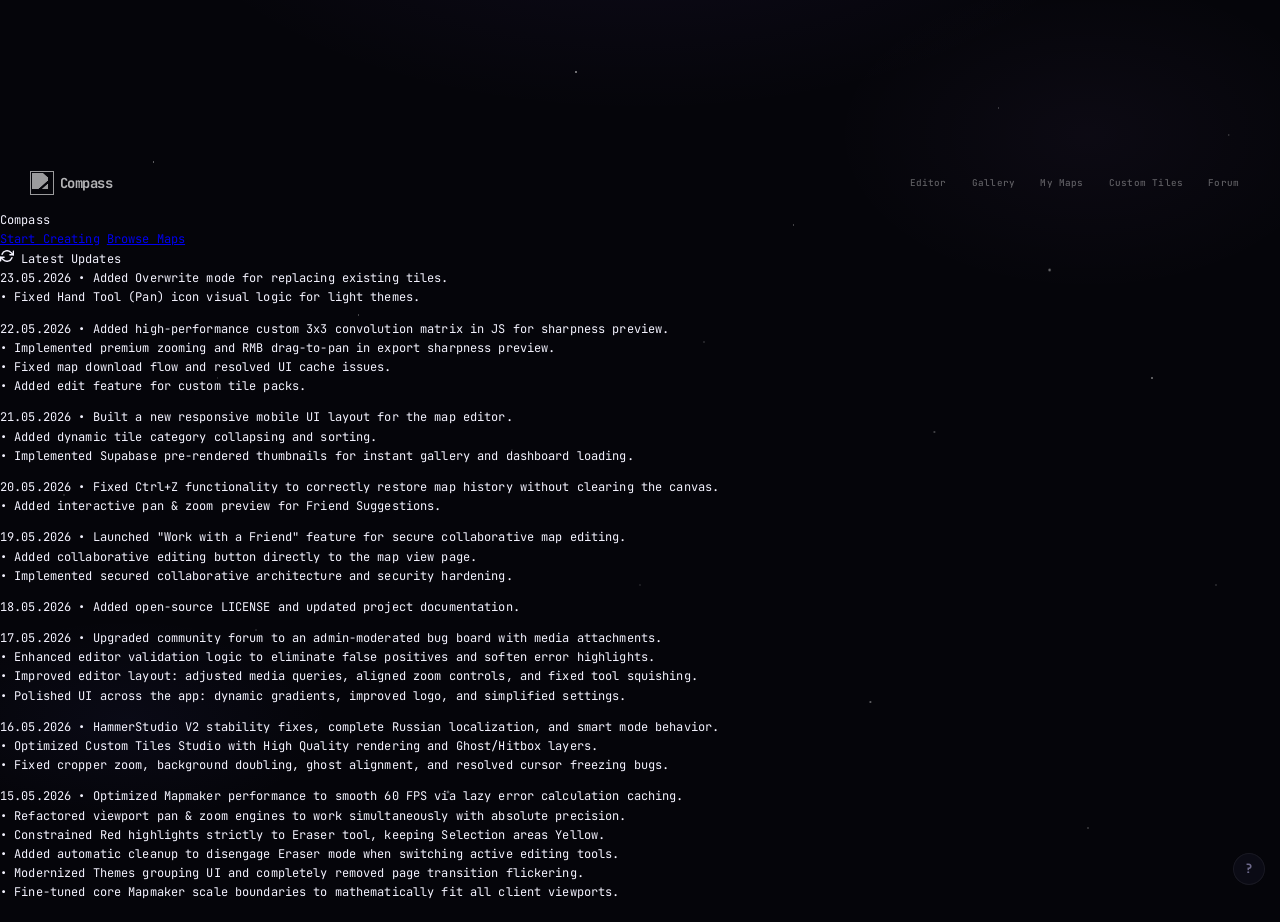
==== commit 24704187: "feat: Add tile overwrite mode and fix hand tool styling" ====
--- a/index.html
+++ b/index.html
@@ -62,6 +62,22 @@
                 </div>
                 <div class="updates-list">
                     <div class="update-item">
+                        <span class="update-date">23.05.2026</span>
+                        <span class="update-text">
+                            • Added Overwrite mode for replacing existing tiles.<br>
+                            • Fixed Hand Tool (Pan) icon visual logic for light themes.
+                        </span>
+                    </div>
+                    <div class="update-item" style="margin-top: 1rem;">
+                        <span class="update-date">22.05.2026</span>
+                        <span class="update-text">
+                            • Added high-performance custom 3x3 convolution matrix in JS for sharpness preview.<br>
+                            • Implemented premium zooming and RMB drag-to-pan in export sharpness preview.<br>
+                            • Fixed map download flow and resolved UI cache issues.<br>
+                            • Added edit feature for custom tile packs.
+                        </span>
+                    </div>
+                    <div class="update-item" style="margin-top: 1rem;">
                         <span class="update-date">21.05.2026</span>
                         <span class="update-text">
                             • Built a new responsive mobile UI layout for the map editor.<br>
--- a/css/style.css
+++ b/css/style.css
@@ -776,6 +776,12 @@
     fill: #ffffff !important;
 }
 
+html[data-theme="crystal"] .icon-btn:not(.active) svg,
+html[data-theme="sunset"] .icon-btn:not(.active) svg,
+html[data-theme="breeze"] .icon-btn:not(.active) svg {
+    stroke: #1a1a1a !important;
+}
+
 html[data-theme="crystal"] .top-bar .logo,
 html[data-theme="crystal"] .top-bar-right a,
 html[data-theme="crystal"] .nav-links a,
@@ -915,10 +921,22 @@
 
 html[data-theme="crystal"] .panel-drag-handle h3,
 html[data-theme="crystal"] .panel-drag-handle .panel-title,
+html[data-theme="crystal"] .tile-category-header,
+html[data-theme="crystal"] .scroll-lane-text,
+html[data-theme="crystal"] .map-link-text,
+html[data-theme="crystal"] .link-container span,
 html[data-theme="sunset"] .panel-drag-handle h3,
 html[data-theme="sunset"] .panel-drag-handle .panel-title,
+html[data-theme="sunset"] .tile-category-header,
+html[data-theme="sunset"] .scroll-lane-text,
+html[data-theme="sunset"] .map-link-text,
+html[data-theme="sunset"] .link-container span,
 html[data-theme="breeze"] .panel-drag-handle h3,
-html[data-theme="breeze"] .panel-drag-handle .panel-title {
+html[data-theme="breeze"] .panel-drag-handle .panel-title,
+html[data-theme="breeze"] .tile-category-header,
+html[data-theme="breeze"] .scroll-lane-text,
+html[data-theme="breeze"] .map-link-text,
+html[data-theme="breeze"] .link-container span {
     color: rgba(0,0,0,0.6) !important;
 }
 
@@ -951,13 +969,19 @@
 
 html[data-theme="crystal"] .save-export-buttons label,
 html[data-theme="sunset"] .save-export-buttons label,
-html[data-theme="breeze"] .save-export-buttons label {
+html[data-theme="breeze"] .save-export-buttons label,
+html[data-theme="crystal"] .e1-vis-toggle,
+html[data-theme="sunset"] .e1-vis-toggle,
+html[data-theme="breeze"] .e1-vis-toggle {
     color: #1f2937 !important;
 }
 
 html[data-theme="crystal"] .save-export-buttons .text-btn,
 html[data-theme="sunset"] .save-export-buttons .text-btn,
-html[data-theme="breeze"] .save-export-buttons .text-btn {
+html[data-theme="breeze"] .save-export-buttons .text-btn,
+html[data-theme="crystal"] .e1-statusbar-center .text-btn,
+html[data-theme="sunset"] .e1-statusbar-center .text-btn,
+html[data-theme="breeze"] .e1-statusbar-center .text-btn {
     background: rgba(0,0,0,0.04) !important;
     border-color: rgba(0,0,0,0.1) !important;
     color: #1f2937 !important;
@@ -965,7 +989,10 @@
 
 html[data-theme="crystal"] .save-export-buttons .text-btn:hover,
 html[data-theme="sunset"] .save-export-buttons .text-btn:hover,
-html[data-theme="breeze"] .save-export-buttons .text-btn:hover {
+html[data-theme="breeze"] .save-export-buttons .text-btn:hover,
+html[data-theme="crystal"] .e1-statusbar-center .text-btn:hover,
+html[data-theme="sunset"] .e1-statusbar-center .text-btn:hover,
+html[data-theme="breeze"] .e1-statusbar-center .text-btn:hover {
     background: rgba(0,0,0,0.08) !important;
 }
 
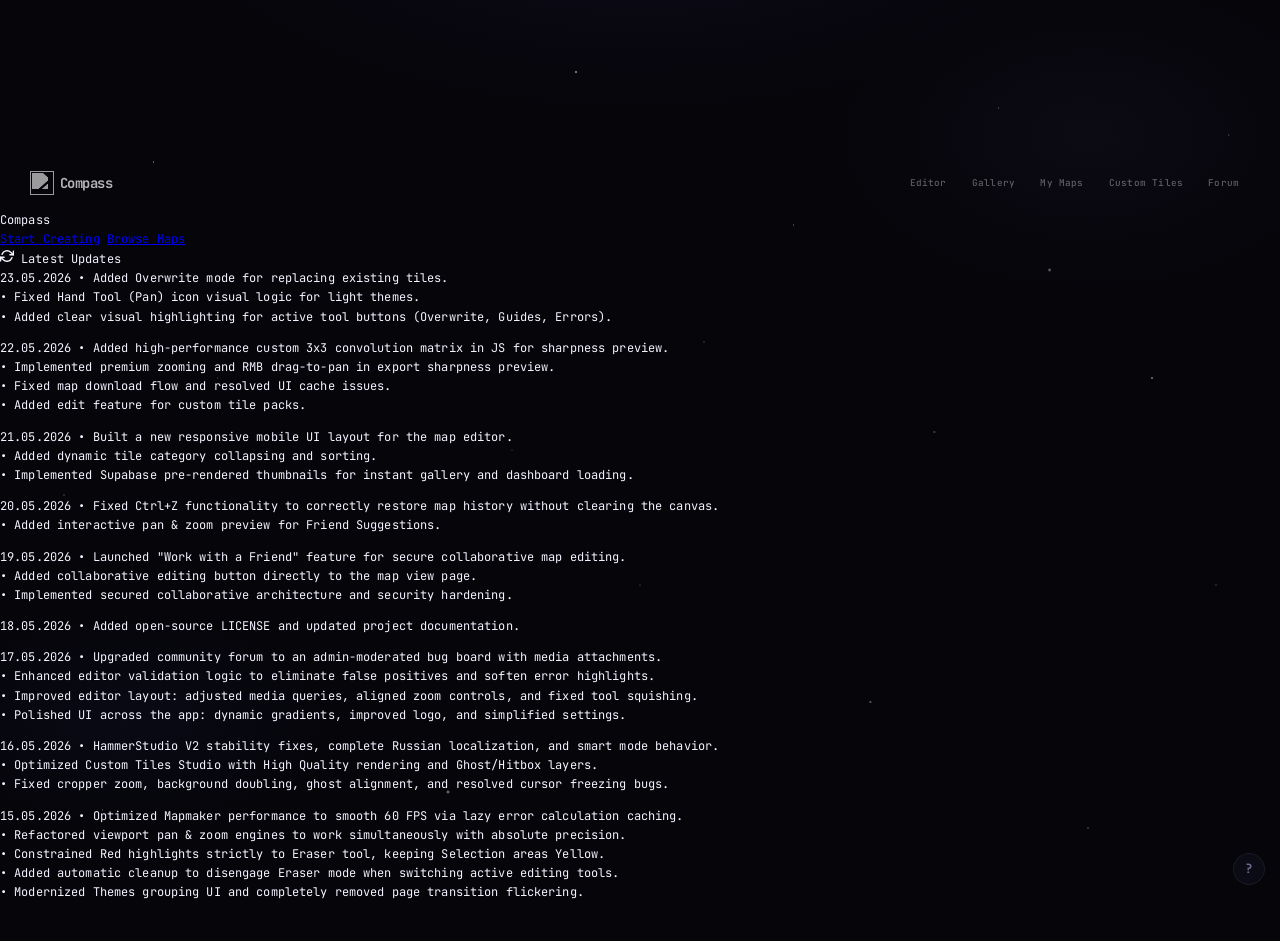
==== commit b7701e49: "style: add clear visual highlighting for active tool buttons" ====
--- a/index.html
+++ b/index.html
@@ -65,7 +65,8 @@
                         <span class="update-date">23.05.2026</span>
                         <span class="update-text">
                             • Added Overwrite mode for replacing existing tiles.<br>
-                            • Fixed Hand Tool (Pan) icon visual logic for light themes.
+                            • Fixed Hand Tool (Pan) icon visual logic for light themes.<br>
+                            • Added clear visual highlighting for active tool buttons (Overwrite, Guides, Errors).
                         </span>
                     </div>
                     <div class="update-item" style="margin-top: 1rem;">
--- a/css/style.css
+++ b/css/style.css
@@ -776,9 +776,9 @@
     fill: #ffffff !important;
 }
 
-html[data-theme="crystal"] .icon-btn:not(.active) svg,
-html[data-theme="sunset"] .icon-btn:not(.active) svg,
-html[data-theme="breeze"] .icon-btn:not(.active) svg {
+html[data-theme="crystal"] .icon-btn:not(.active):not(:has(input:checked)) svg,
+html[data-theme="sunset"] .icon-btn:not(.active):not(:has(input:checked)) svg,
+html[data-theme="breeze"] .icon-btn:not(.active):not(:has(input:checked)) svg {
     stroke: #1a1a1a !important;
 }
 
@@ -1252,7 +1252,7 @@
         border-color: rgba(0, 0, 0, 0.15) !important;
     }
 
-    .icon-btn.active, .zoom-btn.active, .select-btn.active {
+    .icon-btn.active, .icon-btn:has(input:checked), .zoom-btn.active, .select-btn.active {
         background-color: rgba(0, 0, 0, 0.08) !important;
         border-color: var(--accent) !important;
     }
@@ -1261,7 +1261,7 @@
         filter: brightness(0) opacity(0.7) !important; /* Adapt icons to dark on light mode */
     }
 
-    .icon-btn.active img, .zoom-btn.active img, .select-btn.active img {
+    .icon-btn.active img, .icon-btn:has(input:checked) img, .zoom-btn.active img, .select-btn.active img {
         filter: brightness(0) opacity(0.9) !important;
     }
 
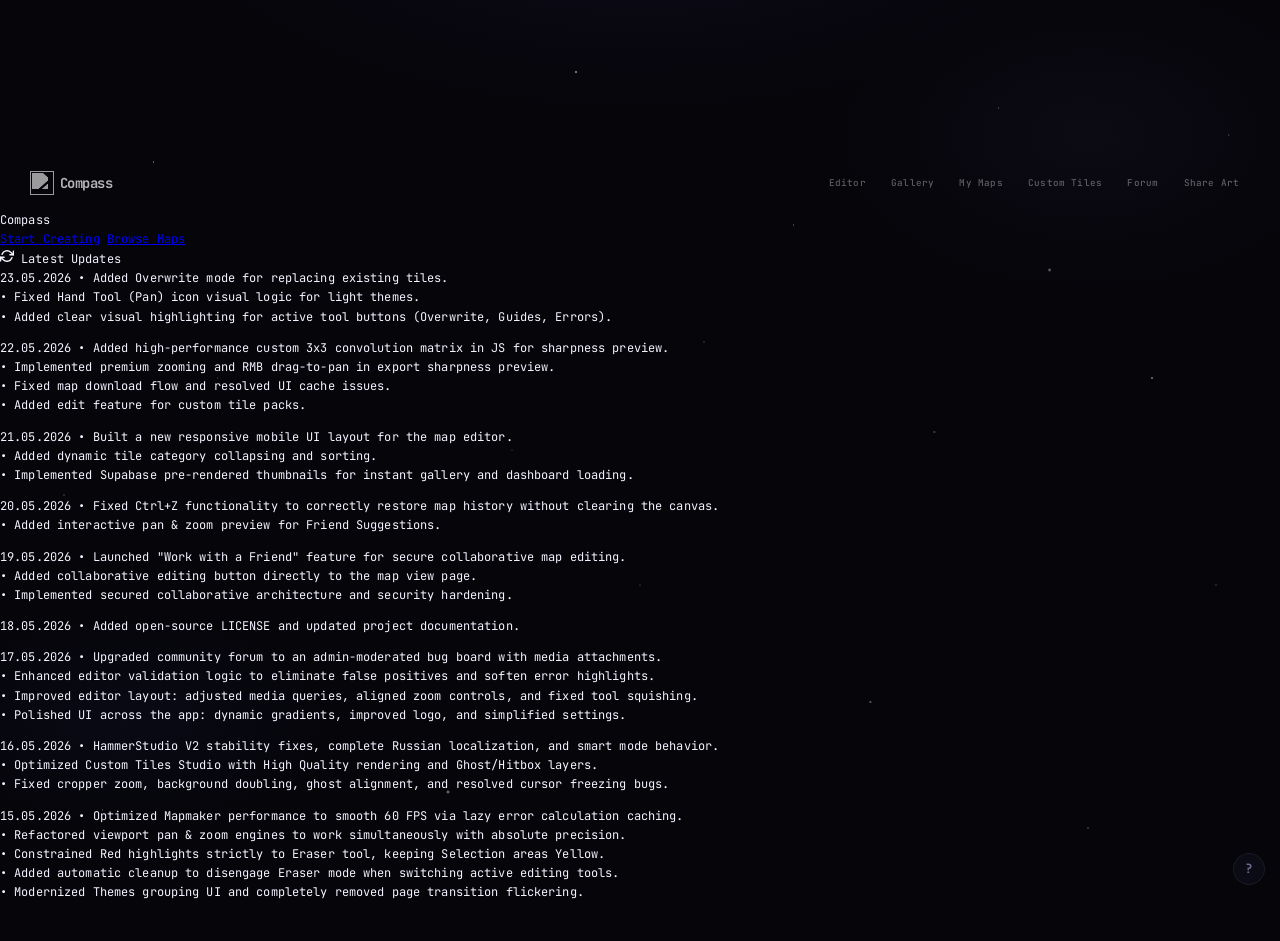
==== commit 64f1f170: "feat: Add Share Art hub, extract Sharpness modal, update nav" ====
--- a/index.html
+++ b/index.html
@@ -36,6 +36,7 @@
                 <a href="./dashboard.html">My Maps</a>
                 <a href="./custom-tiles.html">Custom Tiles</a>
                 <a href="./forum.html">Forum</a>
+                <a href="./share.html">Share Art</a>
                 <!-- Auth State Will Inject Here -->
             </div>
         </div>
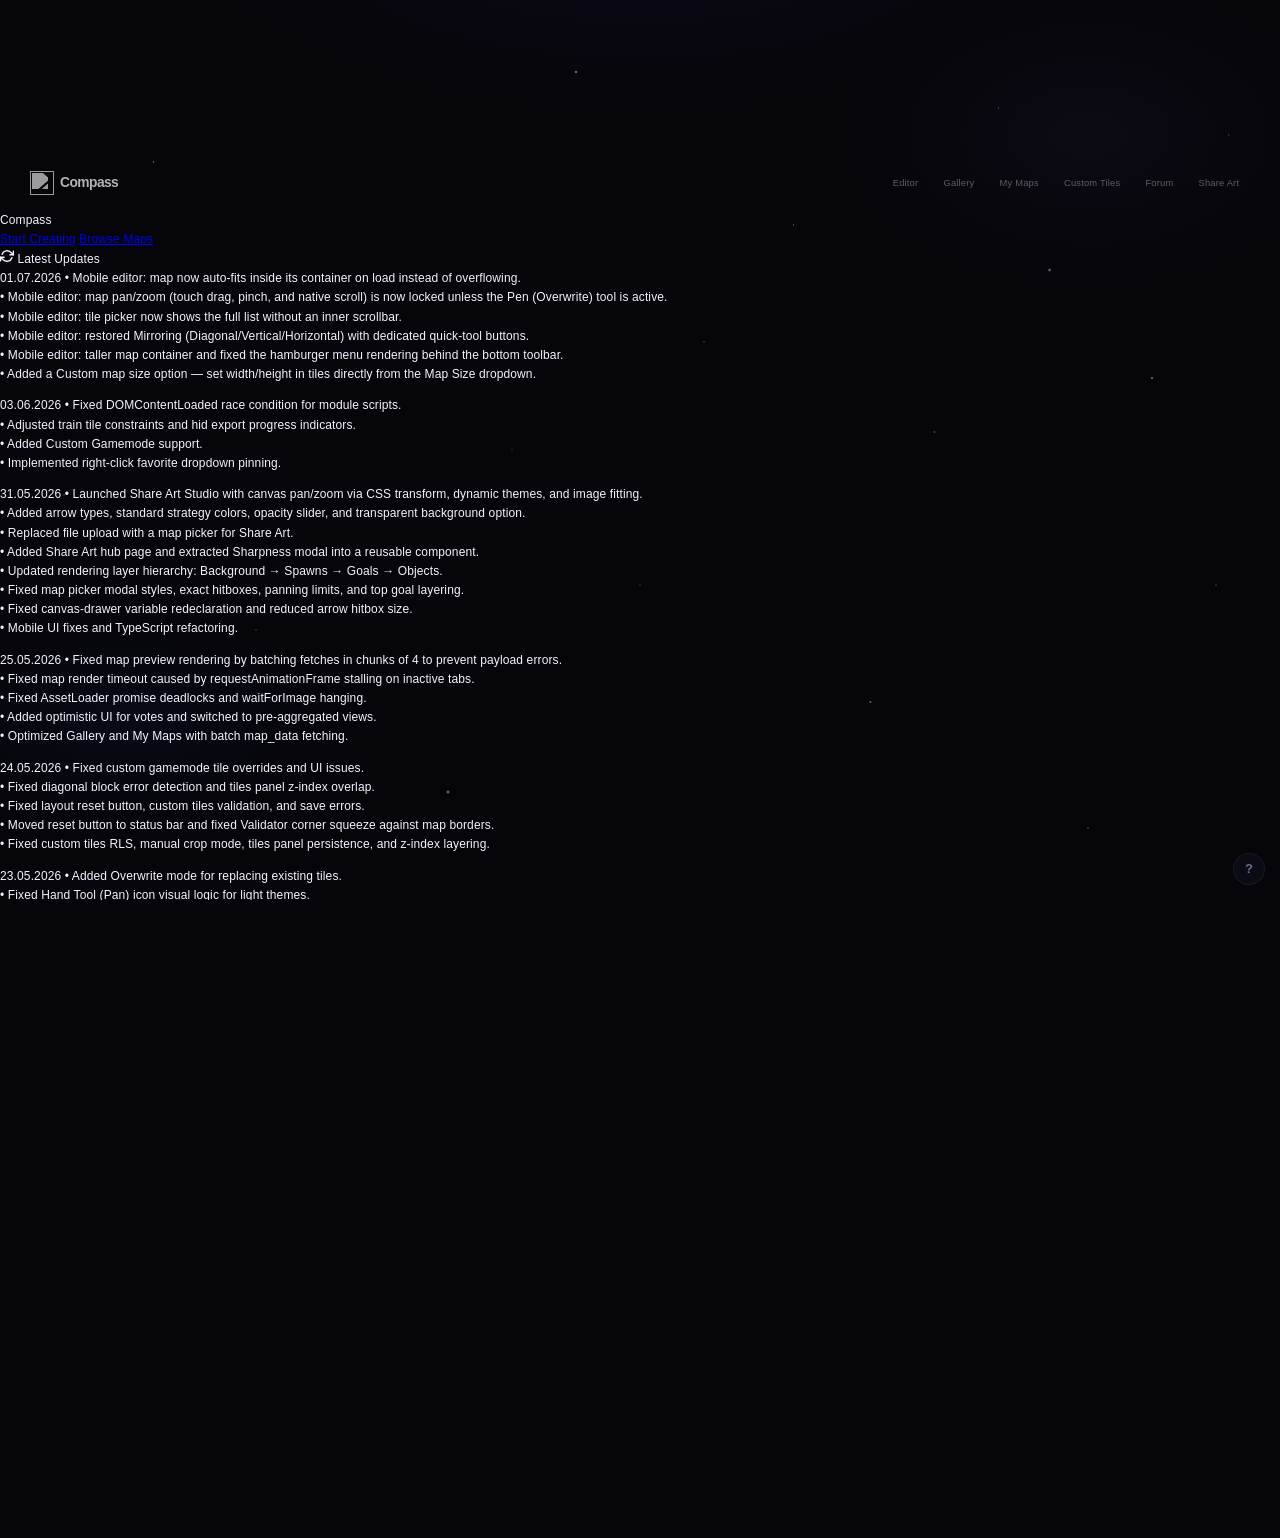
==== commit 0dc28797: "Mobile editor: fit-to-container zoom, lock pan/zoom behind Pen tool, full tile list, restore mirrori" ====
--- a/index.html
+++ b/index.html
@@ -1,163 +1,216 @@
-<!DOCTYPE html>
-<html lang="en">
-<head>
-    <script>(function(){const t=localStorage.getItem('cp_app_theme');if(t&&t!=='space')document.documentElement.setAttribute('data-theme',t);})();</script>
-    <meta charset="UTF-8">
-    <meta name="viewport" content="width=device-width, initial-scale=1, maximum-scale=1, user-scalable=no">
-    <title>Compass - Brawl Stars Map Maker</title>
-    <meta name="description" content="Create, share, and discover Brawl Stars maps with Compass - the most powerful community map tool.">
-    
-    <!-- Open Graph / Social Media -->
-    <meta property="og:type" content="website">
-    <meta property="og:title" content="Compass - Brawl Stars Map Maker">
-    <meta property="og:description" content="Design your dream map, share it with the community, and climb to the top with the ultimate Map Maker.">
-    <meta property="og:image" content="https://suspect147.github.io/Compass/Resources/Additional/Icons/compass.png">
-
-    <link rel="icon" href="./Resources/Additional/Icons/compass.png" type="image/x-icon">
-    <link rel="stylesheet" href="./css/style.css">
-    <link rel="stylesheet" href="./css/index.css">
-</head>
-<body>
-    <!-- 3D Particle Vortex Canvas -->
-    <canvas id="vortexCanvas" data-allow-zoom="true"></canvas>
-
-
-    <div class="landing-page">
-
-        <!-- Top Bar -->
-        <div class="top-bar">
-            <a href="./index.html" class="logo">
-                <img src="./Resources/Additional/Icons/compass.png" alt="" class="logo-icon">
-                Compass
-            </a>
-            <div class="top-bar-right" id="navLinks">
-                <a href="./editor.html">Editor</a>
-                <a href="./explore.html">Gallery</a>
-                <a href="./dashboard.html">My Maps</a>
-                <a href="./custom-tiles.html">Custom Tiles</a>
-                <a href="./forum.html">Forum</a>
-                <a href="./share.html">Share Art</a>
-                <!-- Auth State Will Inject Here -->
-            </div>
-        </div>
-
-        <!-- Hero - LEFT aligned text -->
-        <div class="hero-content">
-            <div class="hero-left">
-                <div class="hero-tag">Compass</div>
-                <h1 class="hero-slogan" id="heroSlogan"></h1>
-                <p class="hero-description" id="heroDesc"></p>
-                <div class="hero-nav">
-                    <a href="./editor.html" class="nav-primary">Start Creating</a>
-                    <a href="#" id="discordLoginBtn" class="nav-discord" style="display: none;">
-                        <img src="https://www.svgrepo.com/show/353655/discord-icon.svg" alt="Discord">
-                        Sign in with Discord
-                    </a>
-                    <a href="./explore.html" class="nav-secondary">Browse Maps</a>
-                </div>
-            </div>
-            <div class="updates-container">
-                <div class="updates-header">
-                    <svg width="14" height="14" viewBox="0 0 24 24" fill="none" stroke="currentColor" stroke-width="2.5" stroke-linecap="round" stroke-linejoin="round"><path d="M23 4v6h-6M1 20v-6h6"></path><path d="M3.51 9a9 9 0 0 1 14.85-3.36L23 10M1 14l4.64 4.36A9 9 0 0 0 20.49 15"></path></svg>
-                    Latest Updates
-                </div>
-                <div class="updates-list">
-                    <div class="update-item">
-                        <span class="update-date">23.05.2026</span>
-                        <span class="update-text">
-                            • Added Overwrite mode for replacing existing tiles.<br>
-                            • Fixed Hand Tool (Pan) icon visual logic for light themes.<br>
-                            • Added clear visual highlighting for active tool buttons (Overwrite, Guides, Errors).
-                        </span>
-                    </div>
-                    <div class="update-item" style="margin-top: 1rem;">
-                        <span class="update-date">22.05.2026</span>
-                        <span class="update-text">
-                            • Added high-performance custom 3x3 convolution matrix in JS for sharpness preview.<br>
-                            • Implemented premium zooming and RMB drag-to-pan in export sharpness preview.<br>
-                            • Fixed map download flow and resolved UI cache issues.<br>
-                            • Added edit feature for custom tile packs.
-                        </span>
-                    </div>
-                    <div class="update-item" style="margin-top: 1rem;">
-                        <span class="update-date">21.05.2026</span>
-                        <span class="update-text">
-                            • Built a new responsive mobile UI layout for the map editor.<br>
-                            • Added dynamic tile category collapsing and sorting.<br>
-                            • Implemented Supabase pre-rendered thumbnails for instant gallery and dashboard loading.
-                        </span>
-                    </div>
-                    <div class="update-item" style="margin-top: 1rem;">
-                        <span class="update-date">20.05.2026</span>
-                        <span class="update-text">
-                            • Fixed Ctrl+Z functionality to correctly restore map history without clearing the canvas.<br>
-                            • Added interactive pan & zoom preview for Friend Suggestions.
-                        </span>
-                    </div>
-                    <div class="update-item" style="margin-top: 1rem;">
-                        <span class="update-date">19.05.2026</span>
-                        <span class="update-text">
-                            • Launched "Work with a Friend" feature for secure collaborative map editing.<br>
-                            • Added collaborative editing button directly to the map view page.<br>
-                            • Implemented secured collaborative architecture and security hardening.
-                        </span>
-                    </div>
-                    <div class="update-item" style="margin-top: 1rem;">
-                        <span class="update-date">18.05.2026</span>
-                        <span class="update-text">
-                            • Added open-source LICENSE and updated project documentation.
-                        </span>
-                    </div>
-                    <div class="update-item" style="margin-top: 1rem;">
-                        <span class="update-date">17.05.2026</span>
-                        <span class="update-text">
-                            • Upgraded community forum to an admin-moderated bug board with media attachments.<br>
-                            • Enhanced editor validation logic to eliminate false positives and soften error highlights.<br>
-                            • Improved editor layout: adjusted media queries, aligned zoom controls, and fixed tool squishing.<br>
-                            • Polished UI across the app: dynamic gradients, improved logo, and simplified settings.
-                        </span>
-                    </div>
-                    <div class="update-item" style="margin-top: 1rem;">
-                        <span class="update-date">16.05.2026</span>
-                        <span class="update-text">
-                            • HammerStudio V2 stability fixes, complete Russian localization, and smart mode behavior.<br>
-                            • Optimized Custom Tiles Studio with High Quality rendering and Ghost/Hitbox layers.<br>
-                            • Fixed cropper zoom, background doubling, ghost alignment, and resolved cursor freezing bugs.
-                        </span>
-                    </div>
-                    <div class="update-item" style="margin-top: 1rem;">
-                        <span class="update-date">15.05.2026</span>
-                        <span class="update-text">
-                            • Optimized Mapmaker performance to smooth 60 FPS via lazy error calculation caching.<br>
-                            • Refactored viewport pan & zoom engines to work simultaneously with absolute precision.<br>
-                            • Constrained Red highlights strictly to Eraser tool, keeping Selection areas Yellow.<br>
-                            • Added automatic cleanup to disengage Eraser mode when switching active editing tools.<br>
-                            • Modernized Themes grouping UI and completely removed page transition flickering.<br>
-                            • Fine-tuned core Mapmaker scale boundaries to mathematically fit all client viewports.
-                        </span>
-                    </div>
-                </div>
-            </div>
-        </div>
-
-        <!-- Bottom -->
-        <div class="bottom-info">
-            <span>NOT AFFILIATED WITH SUPERCELL</span>
-            <span>v2.0</span>
-        </div>
-    </div>
-
-    <div class="tooltip-floating">
-        ?
-        <div class="tooltip-text">
-            This site is not affiliated with or endorsed by Supercell. Brawl Stars and all related assets belong to Supercell.
-        </div>
-    </div>
-
-    <!-- Canvas background script -->
-    <script type="module" src="./js/common/particle-vortex-ambient.js"></script>
-    <script type="module" src="./js/core/auth-global.js?v=1.0.6"></script>
-    <script type="module" src="./js/pages/index.js"></script>
-</body>
-</html>
-
+<!DOCTYPE html>
+<html lang="en">
+<head>
+    <script>(function(){const t=localStorage.getItem('cp_app_theme');if(t&&t!=='space')document.documentElement.setAttribute('data-theme',t);})();</script>
+    <meta charset="UTF-8">
+    <meta name="viewport" content="width=device-width, initial-scale=1, maximum-scale=1, user-scalable=no">
+    <title>Compass - Brawl Stars Map Maker</title>
+    <meta name="description" content="Create, share, and discover Brawl Stars maps with Compass - the most powerful community map tool.">
+    
+    <!-- Open Graph / Social Media -->
+    <meta property="og:type" content="website">
+    <meta property="og:title" content="Compass - Brawl Stars Map Maker">
+    <meta property="og:description" content="Design your dream map, share it with the community, and climb to the top with the ultimate Map Maker.">
+    <meta property="og:image" content="https://suspect147.github.io/Compass/Resources/Additional/Icons/compass.png">
+
+    <link rel="icon" href="./Resources/Additional/Icons/compass.png" type="image/x-icon">
+    <link rel="stylesheet" href="./css/style.css">
+    <link rel="stylesheet" href="./css/index.css">
+</head>
+<body>
+    <!-- 3D Particle Vortex Canvas -->
+    <canvas id="vortexCanvas" data-allow-zoom="true"></canvas>
+
+
+    <div class="landing-page">
+
+        <!-- Top Bar -->
+        <div class="top-bar">
+            <a href="./index.html" class="logo">
+                <img src="./Resources/Additional/Icons/compass.png" alt="" class="logo-icon">
+                Compass
+            </a>
+            <div class="top-bar-right" id="navLinks">
+                <a href="./editor.html">Editor</a>
+                <a href="./explore.html">Gallery</a>
+                <a href="./dashboard.html">My Maps</a>
+                <a href="./custom-tiles.html">Custom Tiles</a>
+                <a href="./forum.html">Forum</a>
+                <a href="./share.html">Share Art</a>
+                <!-- Auth State Will Inject Here -->
+            </div>
+        </div>
+
+        <!-- Hero - LEFT aligned text -->
+        <div class="hero-content">
+            <div class="hero-left">
+                <div class="hero-tag">Compass</div>
+                <h1 class="hero-slogan" id="heroSlogan"></h1>
+                <p class="hero-description" id="heroDesc"></p>
+                <div class="hero-nav">
+                    <a href="./editor.html" class="nav-primary">Start Creating</a>
+                    <a href="#" id="discordLoginBtn" class="nav-discord" style="display: none;">
+                        <img src="https://www.svgrepo.com/show/353655/discord-icon.svg" alt="Discord">
+                        Sign in with Discord
+                    </a>
+                    <a href="./explore.html" class="nav-secondary">Browse Maps</a>
+                </div>
+            </div>
+            <div class="updates-container">
+                <div class="updates-header">
+                    <svg width="14" height="14" viewBox="0 0 24 24" fill="none" stroke="currentColor" stroke-width="2.5" stroke-linecap="round" stroke-linejoin="round"><path d="M23 4v6h-6M1 20v-6h6"></path><path d="M3.51 9a9 9 0 0 1 14.85-3.36L23 10M1 14l4.64 4.36A9 9 0 0 0 20.49 15"></path></svg>
+                    Latest Updates
+                </div>
+                <div class="updates-list">
+                    <div class="update-item">
+                        <span class="update-date">01.07.2026</span>
+                        <span class="update-text">
+                            • Mobile editor: map now auto-fits inside its container on load instead of overflowing.<br>
+                            • Mobile editor: map pan/zoom (touch drag, pinch, and native scroll) is now locked unless the Pen (Overwrite) tool is active.<br>
+                            • Mobile editor: tile picker now shows the full list without an inner scrollbar.<br>
+                            • Mobile editor: restored Mirroring (Diagonal/Vertical/Horizontal) with dedicated quick-tool buttons.<br>
+                            • Mobile editor: taller map container and fixed the hamburger menu rendering behind the bottom toolbar.<br>
+                            • Added a Custom map size option — set width/height in tiles directly from the Map Size dropdown.
+                        </span>
+                    </div>
+                    <div class="update-item" style="margin-top: 1rem;">
+                        <span class="update-date">03.06.2026</span>
+                        <span class="update-text">
+                            • Fixed DOMContentLoaded race condition for module scripts.<br>
+                            • Adjusted train tile constraints and hid export progress indicators.<br>
+                            • Added Custom Gamemode support.<br>
+                            • Implemented right-click favorite dropdown pinning.
+                        </span>
+                    </div>
+                    <div class="update-item" style="margin-top: 1rem;">
+                        <span class="update-date">31.05.2026</span>
+                        <span class="update-text">
+                            • Launched Share Art Studio with canvas pan/zoom via CSS transform, dynamic themes, and image fitting.<br>
+                            • Added arrow types, standard strategy colors, opacity slider, and transparent background option.<br>
+                            • Replaced file upload with a map picker for Share Art.<br>
+                            • Added Share Art hub page and extracted Sharpness modal into a reusable component.<br>
+                            • Updated rendering layer hierarchy: Background → Spawns → Goals → Objects.<br>
+                            • Fixed map picker modal styles, exact hitboxes, panning limits, and top goal layering.<br>
+                            • Fixed canvas-drawer variable redeclaration and reduced arrow hitbox size.<br>
+                            • Mobile UI fixes and TypeScript refactoring.
+                        </span>
+                    </div>
+                    <div class="update-item" style="margin-top: 1rem;">
+                        <span class="update-date">25.05.2026</span>
+                        <span class="update-text">
+                            • Fixed map preview rendering by batching fetches in chunks of 4 to prevent payload errors.<br>
+                            • Fixed map render timeout caused by requestAnimationFrame stalling on inactive tabs.<br>
+                            • Fixed AssetLoader promise deadlocks and waitForImage hanging.<br>
+                            • Added optimistic UI for votes and switched to pre-aggregated views.<br>
+                            • Optimized Gallery and My Maps with batch map_data fetching.
+                        </span>
+                    </div>
+                    <div class="update-item" style="margin-top: 1rem;">
+                        <span class="update-date">24.05.2026</span>
+                        <span class="update-text">
+                            • Fixed custom gamemode tile overrides and UI issues.<br>
+                            • Fixed diagonal block error detection and tiles panel z-index overlap.<br>
+                            • Fixed layout reset button, custom tiles validation, and save errors.<br>
+                            • Moved reset button to status bar and fixed Validator corner squeeze against map borders.<br>
+                            • Fixed custom tiles RLS, manual crop mode, tiles panel persistence, and z-index layering.
+                        </span>
+                    </div>
+                    <div class="update-item" style="margin-top: 1rem;">
+                        <span class="update-date">23.05.2026</span>
+                        <span class="update-text">
+                            • Added Overwrite mode for replacing existing tiles.<br>
+                            • Fixed Hand Tool (Pan) icon visual logic for light themes.<br>
+                            • Added clear visual highlighting for active tool buttons (Overwrite, Guides, Errors).
+                        </span>
+                    </div>
+                    <div class="update-item" style="margin-top: 1rem;">
+                        <span class="update-date">22.05.2026</span>
+                        <span class="update-text">
+                            • Added high-performance custom 3x3 convolution matrix in JS for sharpness preview.<br>
+                            • Implemented premium zooming and RMB drag-to-pan in export sharpness preview.<br>
+                            • Fixed map download flow and resolved UI cache issues.<br>
+                            • Added edit feature for custom tile packs.
+                        </span>
+                    </div>
+                    <div class="update-item" style="margin-top: 1rem;">
+                        <span class="update-date">21.05.2026</span>
+                        <span class="update-text">
+                            • Built a new responsive mobile UI layout for the map editor.<br>
+                            • Added dynamic tile category collapsing and sorting.<br>
+                            • Implemented Supabase pre-rendered thumbnails for instant gallery and dashboard loading.
+                        </span>
+                    </div>
+                    <div class="update-item" style="margin-top: 1rem;">
+                        <span class="update-date">20.05.2026</span>
+                        <span class="update-text">
+                            • Fixed Ctrl+Z functionality to correctly restore map history without clearing the canvas.<br>
+                            • Added interactive pan & zoom preview for Friend Suggestions.
+                        </span>
+                    </div>
+                    <div class="update-item" style="margin-top: 1rem;">
+                        <span class="update-date">19.05.2026</span>
+                        <span class="update-text">
+                            • Launched "Work with a Friend" feature for secure collaborative map editing.<br>
+                            • Added collaborative editing button directly to the map view page.<br>
+                            • Implemented secured collaborative architecture and security hardening.
+                        </span>
+                    </div>
+                    <div class="update-item" style="margin-top: 1rem;">
+                        <span class="update-date">18.05.2026</span>
+                        <span class="update-text">
+                            • Added open-source LICENSE and updated project documentation.
+                        </span>
+                    </div>
+                    <div class="update-item" style="margin-top: 1rem;">
+                        <span class="update-date">17.05.2026</span>
+                        <span class="update-text">
+                            • Upgraded community forum to an admin-moderated bug board with media attachments.<br>
+                            • Enhanced editor validation logic to eliminate false positives and soften error highlights.<br>
+                            • Improved editor layout: adjusted media queries, aligned zoom controls, and fixed tool squishing.<br>
+                            • Polished UI across the app: dynamic gradients, improved logo, and simplified settings.
+                        </span>
+                    </div>
+                    <div class="update-item" style="margin-top: 1rem;">
+                        <span class="update-date">16.05.2026</span>
+                        <span class="update-text">
+                            • HammerStudio V2 stability fixes, complete Russian localization, and smart mode behavior.<br>
+                            • Optimized Custom Tiles Studio with High Quality rendering and Ghost/Hitbox layers.<br>
+                            • Fixed cropper zoom, background doubling, ghost alignment, and resolved cursor freezing bugs.
+                        </span>
+                    </div>
+                    <div class="update-item" style="margin-top: 1rem;">
+                        <span class="update-date">15.05.2026</span>
+                        <span class="update-text">
+                            • Optimized Mapmaker performance to smooth 60 FPS via lazy error calculation caching.<br>
+                            • Refactored viewport pan & zoom engines to work simultaneously with absolute precision.<br>
+                            • Constrained Red highlights strictly to Eraser tool, keeping Selection areas Yellow.<br>
+                            • Added automatic cleanup to disengage Eraser mode when switching active editing tools.<br>
+                            • Modernized Themes grouping UI and completely removed page transition flickering.<br>
+                            • Fine-tuned core Mapmaker scale boundaries to mathematically fit all client viewports.
+                        </span>
+                    </div>
+                </div>
+            </div>
+        </div>
+
+        <!-- Bottom -->
+        <div class="bottom-info">
+            <span>NOT AFFILIATED WITH SUPERCELL</span>
+            <span>v2.0</span>
+        </div>
+    </div>
+
+    <div class="tooltip-floating">
+        ?
+        <div class="tooltip-text">
+            This site is not affiliated with or endorsed by Supercell. Brawl Stars and all related assets belong to Supercell.
+        </div>
+    </div>
+
+    <!-- Canvas background script -->
+    <script type="module" src="./js/common/particle-vortex-ambient.js"></script>
+    <script type="module" src="./js/core/auth-global.js?v=1.0.6"></script>
+    <script type="module" src="./js/pages/index.js"></script>
+</body>
+</html>
+
--- a/css/style.css
+++ b/css/style.css
@@ -3,7 +3,7 @@
    Deep-space monochrome aesthetic В· Premium UI
    в•ђв•ђв•ђв•ђв•ђв•ђв•ђв•ђв•ђв•ђв•ђв•ђв•ђв•ђв•ђв•ђв•ђв•ђв•ђв•ђв•ђв•ђв•ђв•ђв•ђв•ђв•ђв•ђв•ђв•ђв•ђв•ђв•ђв•ђв•ђв•ђв•ђв•ђв•ђв•ђв•ђв•ђв•ђв•ђв•ђв•ђв•ђв•ђв•ђв•ђв•ђв•ђв•ђв•ђв•ђв•ђв•ђв•ђ */
 
-@import url('https://fonts.googleapis.com/css2?family=JetBrains+Mono:wght@300;400;500;600;700;800&display=swap');
+/* @import url('https://fonts.googleapis.com/css2?family=JetBrains+Mono:wght@300;400;500;600;700;800&display=swap'); */
 
 :root {
     /* ── COLOUR TOKENS ───────────────────────────────────── */
